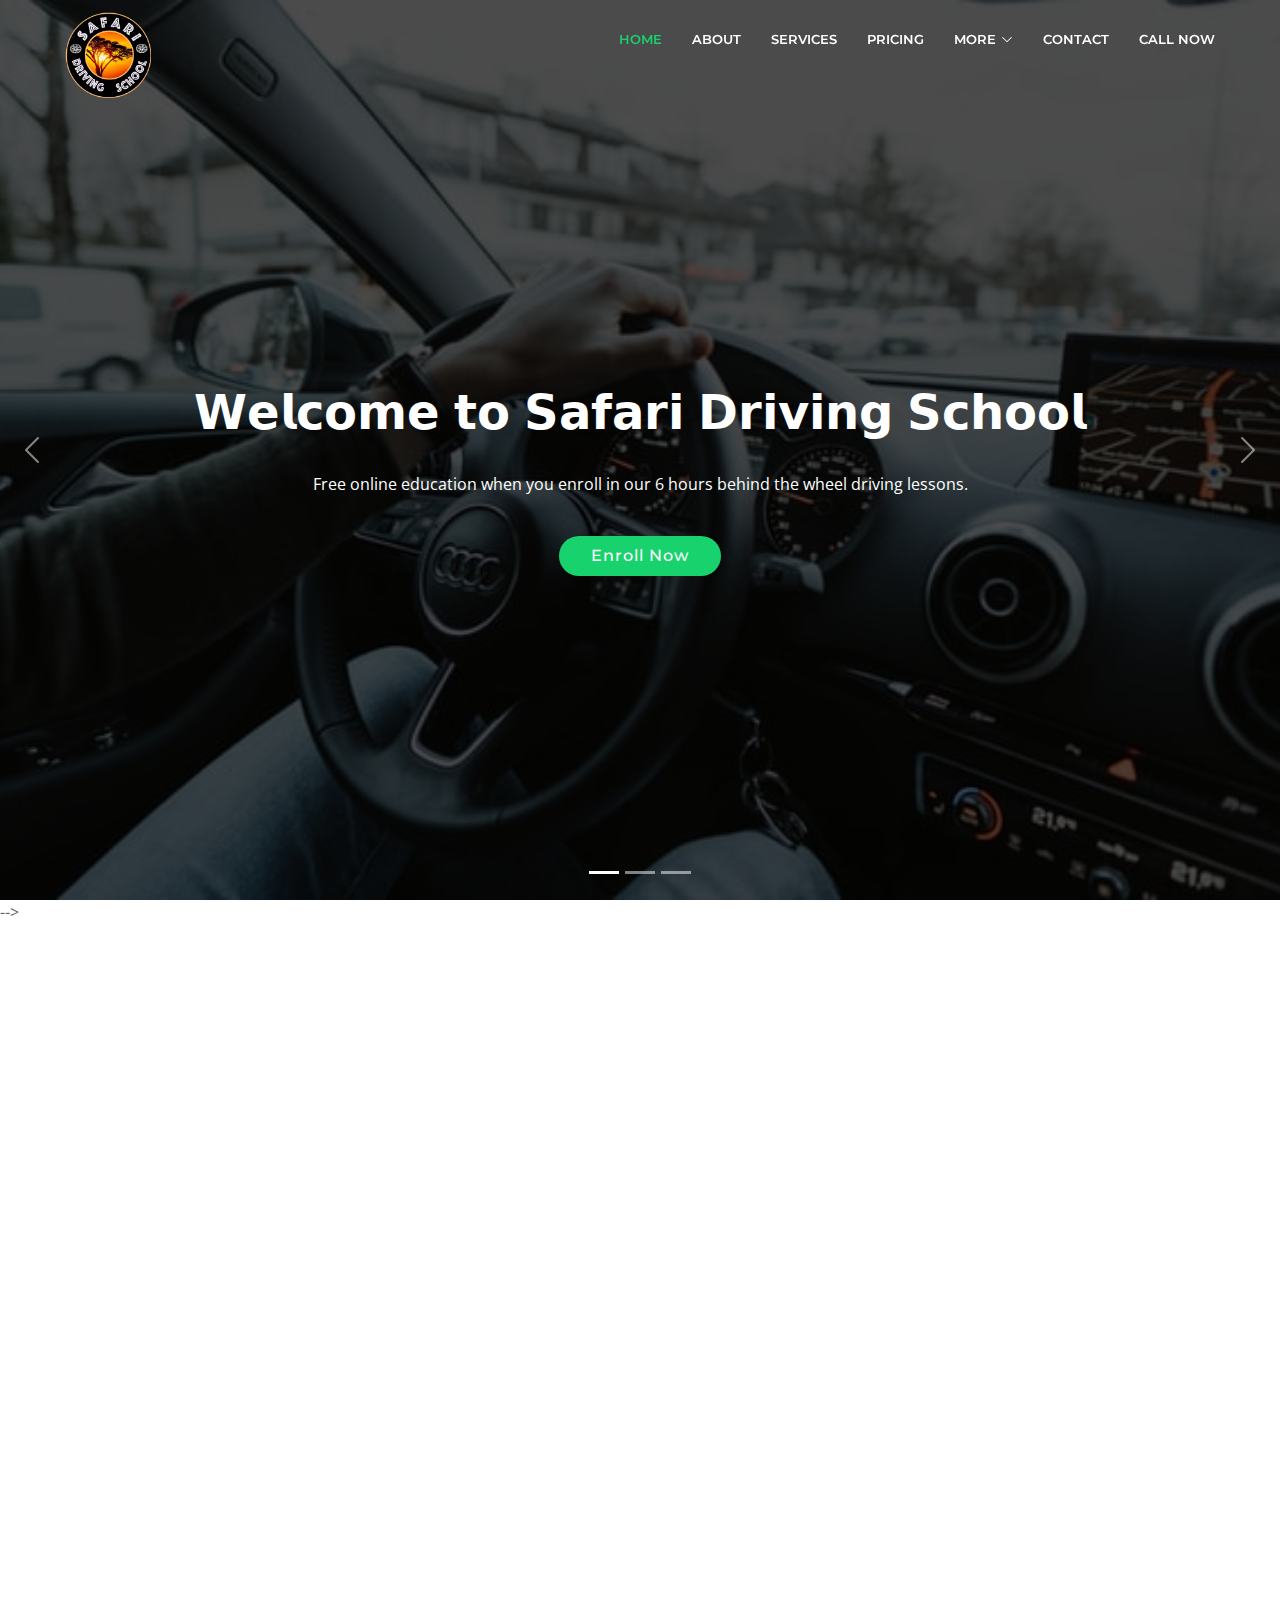
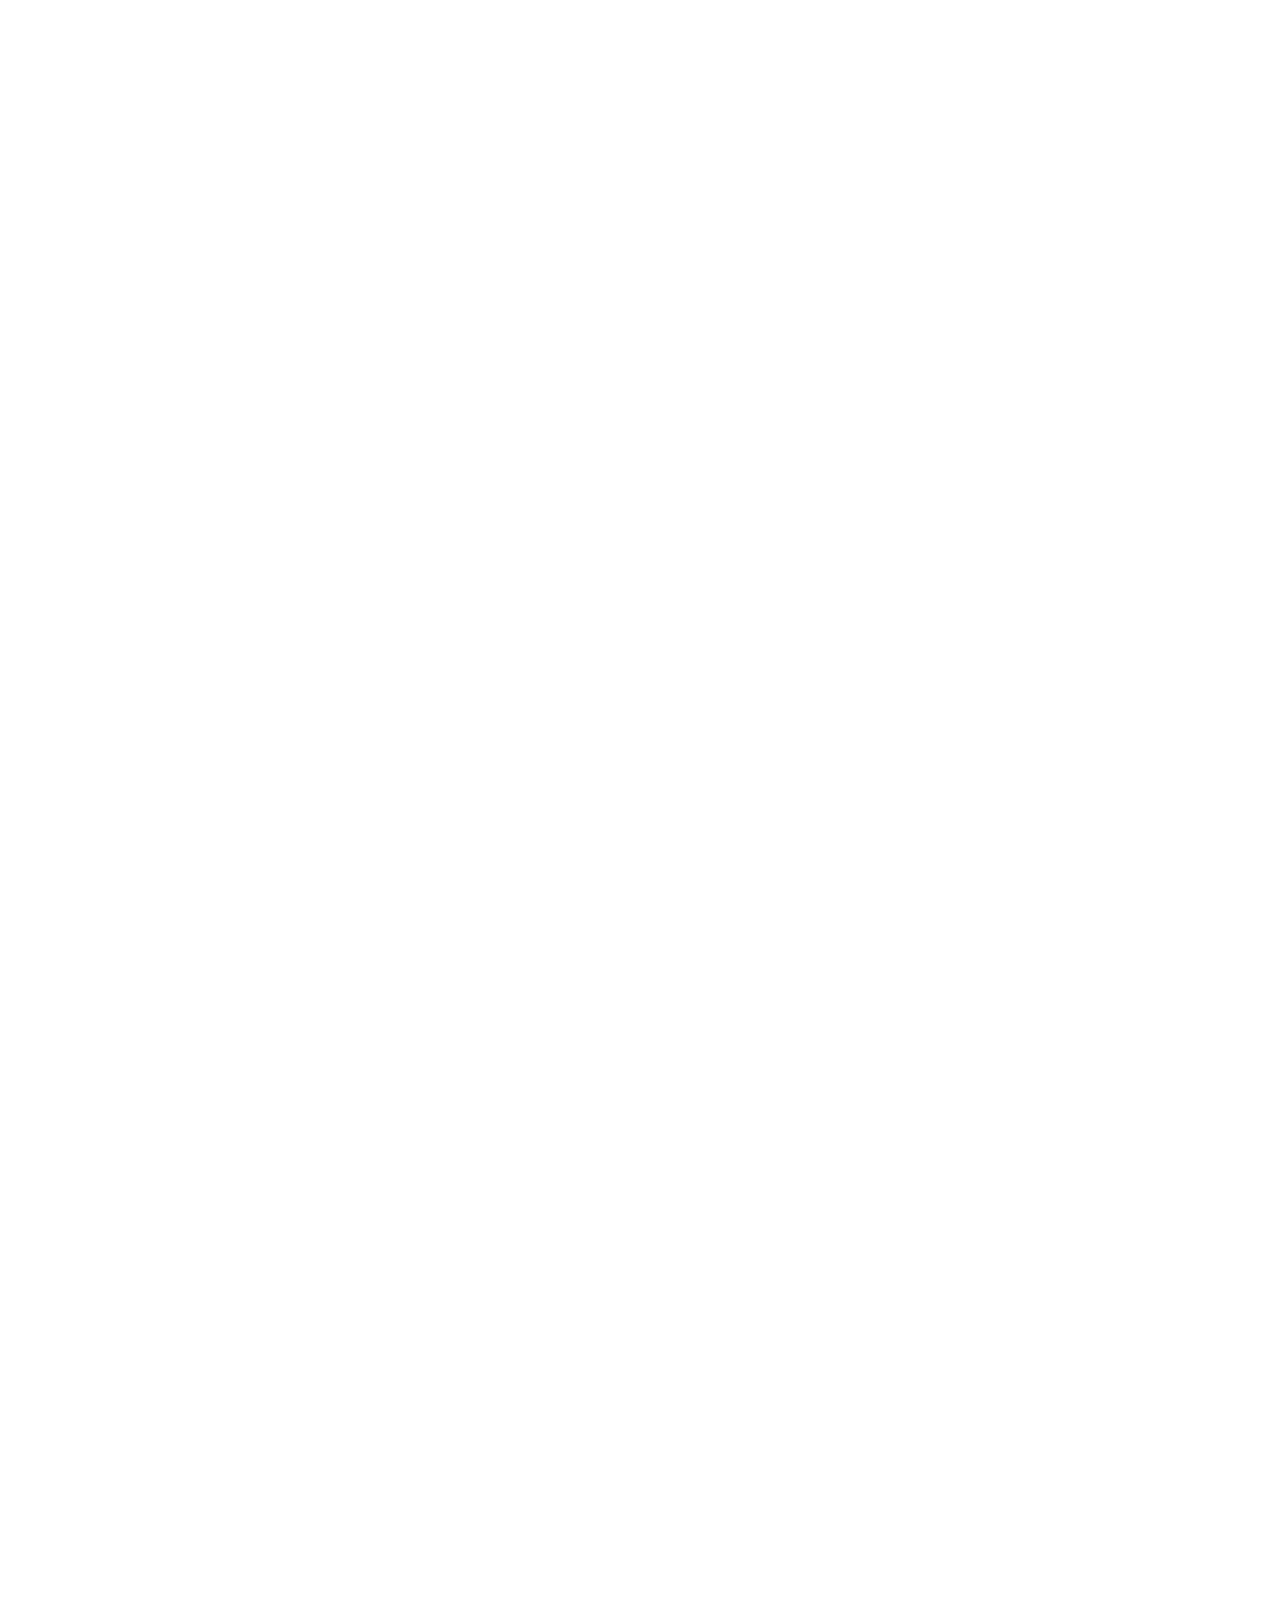
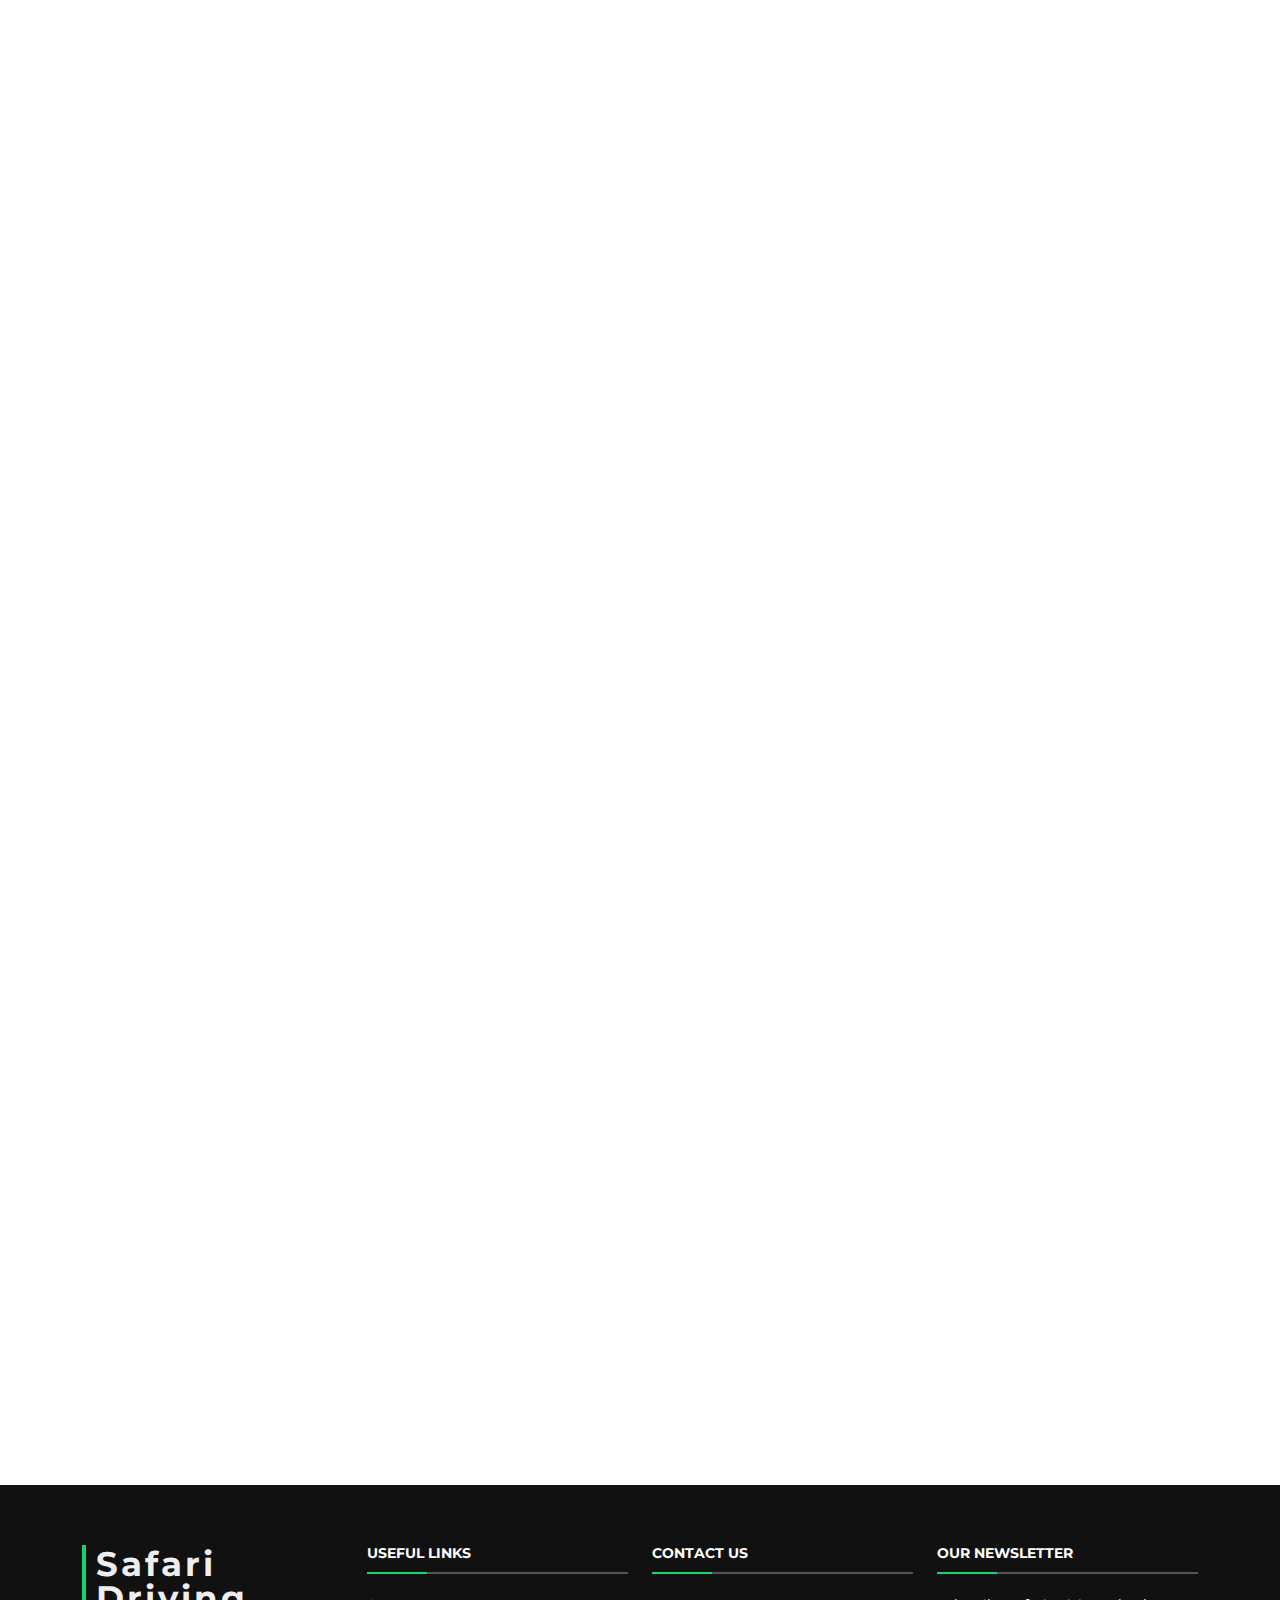
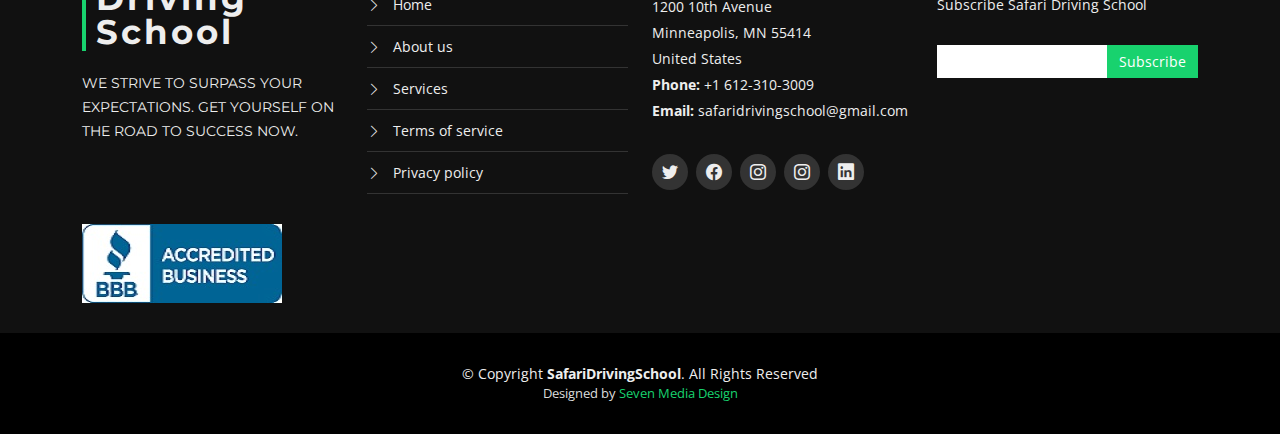
==== index.html @ 33c8ac60 "uup" ====
<!DOCTYPE html>
<html lang="en">

<head>
  <meta charset="utf-8">
  <meta content="width=device-width, initial-scale=1.0" name="viewport">

  <title>BizPage Bootstrap Template</title>
  <!-- Start of Async Drift Code -->
<script>
"use strict";

!function() {
  var t = window.driftt = window.drift = window.driftt || [];
  if (!t.init) {
    if (t.invoked) return void (window.console && console.error && console.error("Drift snippet included twice."));
    t.invoked = !0, t.methods = [ "identify", "config", "track", "reset", "debug", "show", "ping", "page", "hide", "off", "on" ], 
    t.factory = function(e) {
      return function() {
        var n = Array.prototype.slice.call(arguments);
        return n.unshift(e), t.push(n), t;
      };
    }, t.methods.forEach(function(e) {
      t[e] = t.factory(e);
    }), t.load = function(t) {
      var e = 3e5, n = Math.ceil(new Date() / e) * e, o = document.createElement("script");
      o.type = "text/javascript", o.async = !0, o.crossorigin = "anonymous", o.src = "https://js.driftt.com/include/" + n + "/" + t + ".js";
      var i = document.getElementsByTagName("script")[0];
      i.parentNode.insertBefore(o, i);
    };
  }
}();
drift.SNIPPET_VERSION = '0.3.1';
drift.load('eyu85miwn3fi');
</script>
<!-- End of Async Drift Code -->
  <meta content="" name="description">
  <meta content="" name="keywords">

  <!-- Favicons -->
  <link href="assets/img/favicon.png" rel="icon">
  <link href="assets/img/apple-touch-icon.png" rel="apple-touch-icon">

  <!-- Google Fonts -->
  <link href="https://fonts.googleapis.com/css?family=Open+Sans:300,300i,400,400i,700,700i|Montserrat:300,400,500,700" rel="stylesheet">

  <!-- Vendor CSS Files -->
  <link href="assets/vendor/animate.css/animate.min.css" rel="stylesheet">
  <link href="assets/vendor/aos/aos.css" rel="stylesheet">
  <link href="assets/vendor/bootstrap/css/bootstrap.min.css" rel="stylesheet">
  <link href="assets/vendor/bootstrap-icons/bootstrap-icons.css" rel="stylesheet">
  <link href="assets/vendor/glightbox/css/glightbox.min.css" rel="stylesheet">
  <link href="assets/vendor/swiper/swiper-bundle.min.css" rel="stylesheet">

  <!-- Template Main CSS File -->
  <link href="assets/css/style.css" rel="stylesheet">

  <!-- =======================================================
  * Template Name: BizPage - v5.1.0
  * Template URL: https://bootstrapmade.com/bizpage-bootstrap-business-template/
  * Author: BootstrapMade.com
  * License: https://bootstrapmade.com/license/
  ======================================================== -->
</head>

<body> 
<style>
@media only screen and (max-width: 600px) {
  .img-fluid{
    display: none;
  }
}

</style>
  <!-- ======= Header ======= -->
  <header id="header" class="fixed-top d-flex align-items-center header-transparent">
    <div class="container-fluid">

      <div class="row justify-content-center align-items-center">
        <div class="col-xl-11 d-flex align-items-center justify-content-between">
          <!-- Uncomment below if you prefer to use an image logo -->
          <a href="index.html"><img src="assets/img/logo.png" alt="" class="img-fluid" style="width: 30%;padding-top: 30px;"></a>

          <nav id="navbar" class="navbar">
            <ul>
              <li><a class="nav-link scrollto active" href="#hero">Home</a></li>
              <li><a class="nav-link scrollto" href="#about">About</a></li>
              <li><a class="nav-link scrollto" href="#services">Services</a></li>
              <li><a class="nav-link scrollto" href="#pricing">Pricing</a></li>
              <li class="dropdown"><a href="#"><span>More</span> <i class="bi bi-chevron-down"></i></a>
                <ul>
                  <li><a href="#">WRITTEN TEST LESSONS</a></li>
                  <!--<li class="dropdown"><a href="#"><span>Deep Drop Down</span> <i class="bi bi-chevron-right"></i></a>
                    <ul>
                      <li><a href="#">Deep Drop Down 1</a></li>
                      <li><a href="#">Deep Drop Down 2</a></li>
                      <li><a href="#">Deep Drop Down 3</a></li>
                      <li><a href="#">Deep Drop Down 4</a></li>
                      <li><a href="#">Deep Drop Down 5</a></li>
                    </ul>-->
                  </li>
                  <li><a href="#">ONLINE CLASSES</a></li>
                  <li><a href="#">BEHIND THE WHEEL LESSON</a></li>
                  <li><a href="#">FAQ</a></li>
                </ul>
              </li>
              <li><a class="nav-link scrollto" href="#contact">Contact</a></li>
              <div>
              <a class="button btn-get-started btn-learn-more" href="tel:+1 612-310-3009"> CALL NOW</a>
    </div>
            </ul>
            <i class="bi bi-list mobile-nav-toggle"></i>
          </nav><!-- .navbar -->
        </div>
      </div>

    </div>
  </header><!-- End Header -->

  <!-- ======= hero Section ======= -->
  <section id="hero">
    <div class="hero-container">
      <div id="heroCarousel" class="carousel slide carousel-fade" data-bs-ride="carousel" data-bs-interval="5000">

        <ol id="hero-carousel-indicators" class="carousel-indicators"></ol>

        <div class="carousel-inner" role="listbox">

          <div class="carousel-item active" style="background-image: url(assets/img/hero-carousel/1.jpg)">
            <div class="carousel-container">
              <div class="container">
                <h2 class="animate__animated animate__fadeInDown">𝗪𝗲𝗹𝗰𝗼𝗺𝗲 𝘁𝗼 𝗦𝗮𝗳𝗮𝗿𝗶 𝗗𝗿𝗶𝘃𝗶𝗻𝗴 𝗦𝗰𝗵𝗼𝗼𝗹</h2>
                <p class="animate__animated animate__fadeInUp">Free online education when you enroll in our 6 hours behind the wheel driving lessons.</p>
                <a href="#featured-services" class="btn-get-started scrollto animate__animated animate__fadeInUp">Enroll Now</a>
              </div>
            </div>
          </div>

          <div class="carousel-item" style="background-image: url(assets/img/hero-carousel/2.jpg)">
            <div class="carousel-container">
              <div class="container">
                <h2 class="animate__animated animate__fadeInDown">𝗪𝗲𝗹𝗰𝗼𝗺𝗲 𝘁𝗼 𝗦𝗮𝗳𝗮𝗿𝗶 𝗗𝗿𝗶𝘃𝗶𝗻𝗴 𝗦𝗰𝗵𝗼𝗼𝗹</h2>
                <p class="animate__animated animate__fadeInUp">Free online education when you enroll in our 6 hours behind the wheel driving lessons.</p>
                <a href="#featured-services" class="btn-get-started scrollto animate__animated animate__fadeInUp">Enroll Now</a>
              </div>
            </div>
          </div>

          <div class="carousel-item" style="background-image: url(assets/img/hero-carousel/3.jpg)">
            <div class="carousel-container">
              <div class="container">
                <h2 class="animate__animated animate__fadeInDown">𝗪𝗲𝗹𝗰𝗼𝗺𝗲 𝘁𝗼 𝗦𝗮𝗳𝗮𝗿𝗶 𝗗𝗿𝗶𝘃𝗶𝗻𝗴 𝗦𝗰𝗵𝗼𝗼𝗹</h2>
                <p class="animate__animated animate__fadeInUp">Free online education when you enroll in our 6 hours behind the wheel driving lessons.</p>
                <a href="#featured-services" class="btn-get-started scrollto animate__animated animate__fadeInUp">Enroll Now</a>
              </div>
            </div>
          </div>

          <!--<div class="carousel-item" style="background-image: url(assets/img/hero-carousel/4.jpg)">
            <div class="carousel-container">
              <div class="container">
                <h2 class="animate__animated animate__fadeInDown">Nam libero tempore</h2>
                <p class="animate__animated animate__fadeInUp">Neque porro quisquam est, qui dolorem ipsum quia dolor sit amet, consectetur, adipisci velit, sed quia non numquam eius modi tempora incidunt ut labore et dolore magnam aliquam quaerat voluptatem. Ut enim ad minima veniam, quis nostrum.</p>
                <a href="#featured-services" class="btn-get-started scrollto animate__animated animate__fadeInUp">Get Started</a>
              </div>
            </div>
          </div>

          <div class="carousel-item" style="background-image: url(assets/img/hero-carousel/5.jpg)">
            <div class="carousel-container">
              <div class="container">
                <h2 class="animate__animated animate__fadeInDown">Magnam aliquam quaerat</h2>
                <p class="animate__animated animate__fadeInUp">Lorem ipsum dolor sit amet, consectetur adipiscing elit, sed do eiusmod tempor incididunt ut labore et dolore magna aliqua. Ut enim ad minim veniam, quis nostrud exercitation ullamco laboris nisi ut aliquip ex ea commodo consequat.</p>
                <a href="#featured-services" class="btn-get-started scrollto animate__animated animate__fadeInUp">Get Started</a>
              </div>
            </div>
          </div>-->

        </div>

        <a class="carousel-control-prev" href="#heroCarousel" role="button" data-bs-slide="prev">
          <span class="carousel-control-prev-icon bi bi-chevron-left" aria-hidden="true"></span>
        </a>

        <a class="carousel-control-next" href="#heroCarousel" role="button" data-bs-slide="next">
          <span class="carousel-control-next-icon bi bi-chevron-right" aria-hidden="true"></span>
        </a>

      </div>
    </div>
  </section><!-- End Hero Section -->

  <main id="main">

    <!-- ======= Featured Services Section Section ======= -->
   <!-- <section id="featured-services">
      <div class="container">
        <div class="row">

          <div class="col-lg-4 box">
            <i class="bi bi-briefcase"></i>
            <h4 class="title"><a href="">Lorem Ipsum Delino</a></h4>
            <p class="description">Voluptatum deleniti atque corrupti quos dolores et quas molestias excepturi sint occaecati cupiditate non provident</p>
          </div>

          <div class="col-lg-4 box box-bg">
            <i class="bi bi-card-checklist"></i>
            <h4 class="title"><a href="">Dolor Sitema</a></h4>
            <p class="description">Minim veniam, quis nostrud exercitation ullamco laboris nisi ut aliquip ex ea commodo consequat tarad limino ata</p>
          </div>

          <div class="col-lg-4 box">
            <i class="bi bi-binoculars"></i>
            <h4 class="title"><a href="">Sed ut perspiciatis</a></h4>
            <p class="description">Duis aute irure dolor in reprehenderit in voluptate velit esse cillum dolore eu fugiat nulla pariatur</p>
          </div>

        </div>
      </div>
    </section><!-- End Featured Services Section -->-->

    <!-- ======= About Us Section ======= -->
    <section id="about" data-aos="fade-up">
      <div class="container">

        <div class="section-header wow fadeInUp">
          <h2>About Us</h2>
          <h3>𝐖𝐇𝐎 𝐖𝐄 𝐀𝐑𝐄</h3>
        </div>

        <div class="row content">
          <div class="col-lg-6">
            <p>
              Welcome to Safari Driving School, a family owned and operated state-licensed driving school Serving from Central , Inland and to Coastal Orange County. For 19 years we have specialized in defensive driving instruction and nervous individuals. Our fine service is an expression of the genuine care we have for our students.
            </p>
            <ul>
              <li><i class="ri-check-double-line"></i> BEHIND-THE-WHEEL DRIVING TEST</li>
              <li><i class="ri-check-double-line"></i> WRITTEN TEST LESSONS</li>
              <li><i class="ri-check-double-line"></i> BEHIND THE WHEEL LESSON</li>
            </ul>
          </div>
          <div class="col-lg-6 pt-4 pt-lg-0">
            <p>
              Our instructors have the proven ability to provide advanced motor vehicle training, often within tight deadlines. Given our awareness of the time constraints, we provide an efficient service based on: Precise and Accurate training to provide right drivers to road, Thorough assessment of students, employing a personable yet highly professional method of driving. The end result is the ultimate driver who can smoothly and efficently drive vehicle.
            </p>
            <a href="#" class="btn-learn-more">Learn More</a>
          </div>
        </div>

      </div>
    </section><!-- End About Section -->

        <div class="row about-cols">

          <div class="col-md-4" data-aos="fade-up" data-aos-delay="100">
            <div class="about-col">
              <div class="img">
                <img src="assets/img/about-mission.jpg" alt="" class="img-fluid">
                <div class="icon"><i class="bi bi-bar-chart"></i></div>
              </div>
              <h2 class="title"><a href="#">Our Mission</a></h2>
              <p>
                Lorem ipsum dolor sit amet, consectetur elit, sed do eiusmod tempor ut labore et dolore magna aliqua. Ut enim ad minim veniam, quis nostrud exercitation ullamco laboris nisi ut aliquip ex ea commodo consequat.
              </p>
            </div>
          </div>

          <div class="col-md-4" data-aos="fade-up" data-aos-delay="200">
            <div class="about-col">
              <div class="img">
                <img src="assets/img/about-plan.jpg" alt="" class="img-fluid">
                <div class="icon"><i class="bi bi-brightness-high"></i></div>
              </div>
              <h2 class="title"><a href="#">Our Plan</a></h2>
              <p>
                Sed ut perspiciatis unde omnis iste natus error sit voluptatem doloremque laudantium, totam rem aperiam, eaque ipsa quae ab illo inventore veritatis et quasi architecto beatae vitae dicta sunt explicabo.
              </p>
            </div>
          </div>

          <div class="col-md-4" data-aos="fade-up" data-aos-delay="300">
            <div class="about-col">
              <div class="img">
                <img src="assets/img/about-vision.jpg" alt="" class="img-fluid">
                <div class="icon"><i class="bi bi-calendar4-week"></i></div>
              </div>
              <h2 class="title"><a href="#">Our Vision</a></h2>
              <p>
                Nemo enim ipsam voluptatem quia voluptas sit aut odit aut fugit, sed quia magni dolores eos qui ratione voluptatem sequi nesciunt Neque porro quisquam est, qui dolorem ipsum quia dolor sit amet.
              </p>
            </div>
          </div>

        </div>

      </div>
    </section><!-- End About Us Section -->

    <!-- ======= Services Section ======= -->
    <section id="services">
      <div class="container" data-aos="fade-up">

        <header class="section-header wow fadeInUp">
          <h3>Services</h3>
          <h4>𝐖𝐇𝐀𝐓 𝐖𝐄 𝐃𝐎 𝐎𝐅𝐅𝐄𝐑</h4>
        </header>

        <div class="row">

          <div class="col-lg-4 col-md-6 box" data-aos="fade-up" data-aos-delay="100">
            <div class="icon"><i class="bi bi-briefcase"></i></div>
            <h4 class="title"><a href="">Teen Drivers Education</a></h4>
            <p class="description">Our teens Dirviers Education is a 30 hours in class course to help our students learn the rules of the road to get their permit. Our hands on course will give ours students the decision making skills they need to be good drivers because 85% of your ability to drive safely is knowledge.</p>
          </div>
          <div class="col-lg-4 col-md-6 box" data-aos="fade-up" data-aos-delay="200">
            <div class="icon"><i class="bi bi-card-checklist"></i></div>
            <h4 class="title"><a href="">Adult Drivers Education</a></h4>
            <p class="description">A to Z will give you a summary course on the rules of the road to help you pass the DMV written test. We offer a one-on-one class with one of our experienced instructors that will help you understand the rules of the road.</p>
          </div>
          <div class="col-lg-4 col-md-6 box" data-aos="fade-up" data-aos-delay="300">
            <div class="icon"><i class="bi bi-bar-chart"></i></div>
            <h4 class="title"><a href="">Senior Drivers Education</a></h4>
            <p class="description">At A to Z, we help seniors from DMV Driver Safety division with their re-examination. We will teach you driving strategies that will help you drive safely. Best of all we help them keep their driving independence!</p>
          </div>
          <!--<div class="col-lg-4 col-md-6 box" data-aos="fade-up" data-aos-delay="200">
            <div class="icon"><i class="bi bi-binoculars"></i></div>
            <h4 class="title"><a href="">Magni Dolores</a></h4>
            <p class="description">Excepteur sint occaecat cupidatat non proident, sunt in culpa qui officia deserunt mollit anim id est laborum</p>
          </div>
          <div class="col-lg-4 col-md-6 box" data-aos="fade-up" data-aos-delay="300">
            <div class="icon"><i class="bi bi-brightness-high"></i></div>
            <h4 class="title"><a href="">Nemo Enim</a></h4>
            <p class="description">At vero eos et accusamus et iusto odio dignissimos ducimus qui blanditiis praesentium voluptatum deleniti atque</p>
          </div>
          <div class="col-lg-4 col-md-6 box" data-aos="fade-up" data-aos-delay="400">
            <div class="icon"><i class="bi bi-calendar4-week"></i></div>
            <h4 class="title"><a href="">Eiusmod Tempor</a></h4>
            <p class="description">Et harum quidem rerum facilis est et expedita distinctio. Nam libero tempore, cum soluta nobis est eligendi</p>
          </div>

        </div>

      </div>
    </section><!-- End Services Section -->

    <!-- ======= Pricing Section ======= -->
      <section id="Pricing" class="section-bg">
      <div class="container" data-aos="fade-up">

        <header class="section-header">
          <h3>Pricing</h3>
        </header>
           <body>
              <div class="wrapper">
                <div class="single-price">
                  <h1>𝗣𝗥𝗜𝗠𝗔𝗥𝗬</h1>
                  <div class="price">
                     <h2>$𝟭𝟮𝟬</h2>
                  </div>   
                  <div class="deals">
                      <h4>Behind The Wheel.</h4>
                      <h4>We charge $120 dollars for 2 hours 
                      driving.</h4>
                      <h4></h4>
                      <h4></h4>
                  </div>
                  <a href="#">select</a>
                </div>
                <div class="single-price">
                  <h1>𝗗𝗘𝗟𝗨𝗫</h1>
                  <div class="price">
                     <h2>$𝟯𝟲𝟬</h2>
                  </div>   
                  <div class="deals">
                      <h4>Behind The Wheel.</h4>
                      <h4>We charge $360 dollars for 6 hours driving.</h4>
                      <h4></h4>
                      <h4></h4>
                  </div>
                  <a href="#">select</a>
                </div>
                <div class="single-price">
                  <h1>𝗨𝗟𝗧𝗜𝗠𝗔𝗧E</h1>
                  <div class="price">
                     <h2>$𝟱𝟬𝟬</h2>
                  </div>   
                  <div class="deals">
                      <h4>Behind The Wheel.</h4>
                      <h4>We charge $520 dollars for 10 hours driving.</h4>
                      <h4></h4>
                      <h4></h4>
                  </div>
                  <a href="#">select</a>
                </div>
              </body>
    <!-- End Pricing Section -->

    <!-- ======= Call To Action Section ======= -->
    <!-<section id="call-to-action">
      <div class="container text-center" data-aos="zoom-in">
        <h3></h3>
        <p></p>
        <a class="cta-btn" href="#"></a>
      </div>
    </section><!-- End Call To Action Section -->



    <!-- ======= Testimonials Section ======= -->
    <section id="testimonials" class="section-bg">
      <div class="container" data-aos="fade-up">

        <header class="section-header">
          <h3>Testimonials</h3>
        </header>

        <div class="testimonials-slider swiper-container" data-aos="fade-up" data-aos-delay="100">
          <div class="swiper-wrapper">

            <div class="swiper-slide">
              <div class="testimonial-item">
                <img src="assets/img/testimonial-1.jpg" class="testimonial-img" alt="">
                <h3>Saul Goodman</h3>
                <h4>Ceo &amp; Founder</h4>
                <p>
                  <img src="assets/img/quote-sign-left.png" class="quote-sign-left" alt="">
                  Proin iaculis purus consequat sem cure digni ssim donec porttitora entum suscipit rhoncus. Accusantium quam, ultricies eget id, aliquam eget nibh et. Maecen aliquam, risus at semper.
                  <img src="assets/img/quote-sign-right.png" class="quote-sign-right" alt="">
                </p>
              </div>
            </div><!-- End testimonial item -->

            <div class="swiper-slide">
              <div class="testimonial-item">
                <img src="assets/img/testimonial-2.jpg" class="testimonial-img" alt="">
                <h3>Sara Wilsson</h3>
                <h4>Designer</h4>
                <p>
                  <img src="assets/img/quote-sign-left.png" class="quote-sign-left" alt="">
                  Export tempor illum tamen malis malis eram quae irure esse labore quem cillum quid cillum eram malis quorum velit fore eram velit sunt aliqua noster fugiat irure amet legam anim culpa.
                  <img src="assets/img/quote-sign-right.png" class="quote-sign-right" alt="">
                </p>
              </div>
            </div><!-- End testimonial item -->

            <div class="swiper-slide">
              <div class="testimonial-item">
                <img src="assets/img/testimonial-3.jpg" class="testimonial-img" alt="">
                <h3>Jena Karlis</h3>
                <h4>Store Owner</h4>
                <p>
                  <img src="assets/img/quote-sign-left.png" class="quote-sign-left" alt="">
                  Enim nisi quem export duis labore cillum quae magna enim sint quorum nulla quem veniam duis minim tempor labore quem eram duis noster aute amet eram fore quis sint minim.
                  <img src="assets/img/quote-sign-right.png" class="quote-sign-right" alt="">
                </p>
              </div>
            </div><!-- End testimonial item -->

            <div class="swiper-slide">
              <div class="testimonial-item">
                <img src="assets/img/testimonial-4.jpg" class="testimonial-img" alt="">
                <h3>Matt Brandon</h3>
                <h4>Freelancer</h4>
                <p>
                  <img src="assets/img/quote-sign-left.png" class="quote-sign-left" alt="">
                  Fugiat enim eram quae cillum dolore dolor amet nulla culpa multos export minim fugiat minim velit minim dolor enim duis veniam ipsum anim magna sunt elit fore quem dolore labore illum veniam.
                  <img src="assets/img/quote-sign-right.png" class="quote-sign-right" alt="">
                </p>
              </div>
            </div><!-- End testimonial item -->

            <div class="swiper-slide">
              <div class="testimonial-item">
                <img src="assets/img/testimonial-5.jpg" class="testimonial-img" alt="">
                <h3>John Larson</h3>
                <h4>Entrepreneur</h4>
                <p>
                  <img src="assets/img/quote-sign-left.png" class="quote-sign-left" alt="">
                  Quis quorum aliqua sint quem legam fore sunt eram irure aliqua veniam tempor noster veniam enim culpa labore duis sunt culpa nulla illum cillum fugiat legam esse veniam culpa fore nisi cillum quid.
                  <img src="assets/img/quote-sign-right.png" class="quote-sign-right" alt="">
                </p>
              </div>
            </div><!-- End testimonial item -->

          </div>
          <div class="swiper-pagination"></div>
        </div>

      </div>
    </section><!-- End Testimonials Section -->

    <!-- ======= Team Section ======= -->
    <!--<section id="team">
      <div class="container" data-aos="fade-up">
        <div class="section-header">
          <h3>Team</h3>
          <p>Sed ut perspiciatis unde omnis iste natus error sit voluptatem accusantium doloremque</p>
        </div>

        <div class="row">

          <div class="col-lg-3 col-md-6">
            <div class="member" data-aos="fade-up" data-aos-delay="100">
              <img src="assets/img/team-1.jpg" class="img-fluid" alt="">
              <div class="member-info">
                <div class="member-info-content">
                  <h4>Walter White</h4>
                  <span>Chief Executive Officer</span>
                  <div class="social">
                    <a href=""><i class="bi bi-twitter"></i></a>
                    <a href=""><i class="bi bi-facebook"></i></a>
                    <a href=""><i class="bi bi-instagram"></i></a>
                    <a href=""><i class="bi bi-linkedin"></i></a>
                  </div>
                </div>
              </div>
            </div>
          </div>

          <div class="col-lg-3 col-md-6">
            <div class="member" data-aos="fade-up" data-aos-delay="200">
              <img src="assets/img/team-2.jpg" class="img-fluid" alt="">
              <div class="member-info">
                <div class="member-info-content">
                  <h4>Sarah Jhonson</h4>
                  <span>Product Manager</span>
                  <div class="social">
                    <a href=""><i class="bi bi-twitter"></i></a>
                    <a href=""><i class="bi bi-facebook"></i></a>
                    <a href=""><i class="bi bi-instagram"></i></a>
                    <a href=""><i class="bi bi-linkedin"></i></a>
                  </div>
                </div>
              </div>
            </div>
          </div>

          <div class="col-lg-3 col-md-6">
            <div class="member" data-aos="fade-up" data-aos-delay="300">
              <img src="assets/img/team-3.jpg" class="img-fluid" alt="">
              <div class="member-info">
                <div class="member-info-content">
                  <h4>William Anderson</h4>
                  <span>CTO</span>
                  <div class="social">
                    <a href=""><i class="bi bi-twitter"></i></a>
                    <a href=""><i class="bi bi-facebook"></i></a>
                    <a href=""><i class="bi bi-instagram"></i></a>
                    <a href=""><i class="bi bi-linkedin"></i></a>
                  </div>
                </div>
              </div>
            </div>
          </div>

          <div class="col-lg-3 col-md-6">
            <div class="member" data-aos="fade-up" data-aos-delay="400">
              <img src="assets/img/team-4.jpg" class="img-fluid" alt="">
              <div class="member-info">
                <div class="member-info-content">
                  <h4>Amanda Jepson</h4>
                  <span>Accountant</span>
                  <div class="social">
                    <a href=""><i class="bi bi-twitter"></i></a>
                    <a href=""><i class="bi bi-facebook"></i></a>
                    <a href=""><i class="bi bi-instagram"></i></a>
                    <a href=""><i class="bi bi-linkedin"></i></a>
                  </div>
                </div>
              </div>
            </div>
          </div>

        </div>

      </div>
    </section> End Team Section -->

    <!-- ======= Contact Section ======= -->
    <section id="contact" class="section-bg">
      <div class="container" data-aos="fade-up">

        <div class="section-header">
          <h3>Contact Us</h3>
        </div>
        <div>
          <iframe src="https://www.google.com/maps/embed?pb=!1m18!1m12!1m3!1d2821.6630088175775!2d-93.2395480849857!3d44.99115647909813!2m3!1f0!2f0!3f0!3m2!1i1024!2i768!4f13.1!3m3!1m2!1s0x52b32de5984ef891%3A0x6ed314d1761596b2!2sSafari%20driving%20school!5e0!3m2!1sen!2sin!4v1621623309512!5m2!1sen!2sin" width="1100" height="450" style="border:0;" allowfullscreen="" loading="lazy"></iframe>
        </div>

        <div class="row contact-info">

          <div class="col-md-4">
            <div class="contact-address">
              <i class="bi bi-geo-alt"></i>
              <h3>Address</h3>
              <address>1200 10th Avenue, Minneapolis, MN 55414, United States</address>
            </div>
          </div>

          <div class="col-md-4">
            <div class="contact-phone">
              <i class="bi bi-phone"></i>
              <h3>Phone Number</h3>
              <a class="sf-icon-telephone e-btn e-link" href="tel:+1 612-310-3009"> +1 612-310-3009</a>
            </div>
          </div>

          <div class="col-md-4">
            <div class="contact-email">
              <i class="bi bi-envelope"></i>
              <h3>Email</h3>
              <p><a href="mailto:info@example.com">safaridrivingschool@gmail.com</a></p>
            </div>
          </div>

        </div>

        <div class="form">
          <form action="forms/contact.php" method="post" role="form" class="php-email-form">
            <div class="row">
              <div class="form-group col-md-6">
                <input type="text" name="name" class="form-control" id="name" placeholder="Your Name" required>
              </div>
              <div class="form-group col-md-6">
                <input type="email" class="form-control" name="email" id="email" placeholder="Your Email" required>
              </div>
            </div>
            <div class="form-group">
              <input type="text" class="form-control" name="subject" id="subject" placeholder="Subject" required>
            </div>
            <div class="form-group">
              <textarea class="form-control" name="message" rows="5" placeholder="Message" required></textarea>
            </div>
            <div class="my-3">
              <div class="loading">Loading</div>
              <div class="error-message"></div>
              <div class="sent-message">Your message has been sent. Thank you!</div>
            </div>
            <div class="text-center"><button type="submit">Send Message</button></div>
          </form>
        </div>

      </div>
    </section><!-- End Contact Section -->

  </main><!-- End #main -->

  <!-- ======= Footer ======= -->
  <footer id="footer">
    <div class="footer-top">
      <div class="container">
        <div class="row">

          <div class="col-lg-3 col-md-6 footer-info">
            <h3>Safari Driving School</h3>
            <p>WE STRIVE TO SURPASS YOUR EXPECTATIONS. GET YOURSELF ON THE ROAD TO SUCCESS NOW.</p>
          </div> 

          <div class="col-lg-3 col-md-6 footer-links">
            <h4>Useful Links</h4>
            <ul>
              <li><i class="bi bi-chevron-right"></i> <a href="#">Home</a></li>
              <li><i class="bi bi-chevron-right"></i> <a href="#">About us</a></li>
              <li><i class="bi bi-chevron-right"></i> <a href="#">Services</a></li>
              <li><i class="bi bi-chevron-right"></i> <a href="#">Terms of service</a></li>
              <li><i class="bi bi-chevron-right"></i> <a href="#">Privacy policy</a></li>
            </ul>
          </div>


          <div class="col-lg-3 col-md-6 footer-contact">
            <h4>Contact Us</h4>
            <p>
              1200 10th Avenue <br>
              Minneapolis, MN 55414<br>
              United States <br>
              <strong>Phone:</strong> +1 612-310-3009<br>
              <strong>Email:</strong> safaridrivingschool@gmail.com<br>
            </p>

            <div class="social-links">
              <a href="#" class="twitter"><i class="bi bi-twitter"></i></a>
              <a href="#" class="facebook"><i class="bi bi-facebook"></i></a>
              <a href="#" class="instagram"><i class="bi bi-instagram"></i></a>
              <a href="#" class="instagram"><i class="bi bi-instagram"></i></a>
              <a href="#" class="linkedin"><i class="bi bi-linkedin"></i></a>
            </div>

          </div>

          <div class="col-lg-3 col-md-6 footer-newsletter">
            <h4>Our Newsletter</h4>
            <p>Subscribe Safari Driving School</p>
            <form action="" method="post">
              <input type="email" name="email"><input type="submit" value="Subscribe">
            </form>
          </div>
          <div>
            <img src="assets/img/download.png" class="download" alt="">
          </div> 
          

        </div>
      </div>
    </div>

    <div class="container">
      <div class="copyright">
        &copy; Copyright <strong>SafariDrivingSchool</strong>. All Rights Reserved
      </div>
      <div class="credits">
        <!--
        All the links in the footer should remain intact.
        You can delete the links only if you purchased the pro version.
        Licensing information: https://bootstrapmade.com/license/
        Purchase the pro version with working PHP/AJAX contact form: https://bootstrapmade.com/buy/?theme=BizPage
      -->
        Designed by <a href="https://bootstrapmade.com/">Seven Media Design</a>
      </div>
    </div>
  </footer><!-- End Footer -->

  <a href="#" class="back-to-top d-flex align-items-center justify-content-center"><i class="bi bi-arrow-up-short"></i></a>
  <!-- Uncomment below i you want to use a preloader -->
  <!-- <div id="preloader"></div> -->

  <!-- Vendor JS Files -->
  <script src="assets/vendor/aos/aos.js"></script>
  <script src="assets/vendor/bootstrap/js/bootstrap.bundle.min.js"></script>
  <script src="assets/vendor/glightbox/js/glightbox.min.js"></script>
  <script src="assets/vendor/isotope-layout/isotope.pkgd.min.js"></script>
  <script src="assets/vendor/php-email-form/validate.js"></script>
  <script src="assets/vendor/purecounter/purecounter.js"></script>
  <script src="assets/vendor/swiper/swiper-bundle.min.js"></script>
  <script src="assets/vendor/waypoints/noframework.waypoints.js"></script>

  <!-- Template Main JS File -->
  <script src="assets/js/main.js"></script>

</body>

</html>
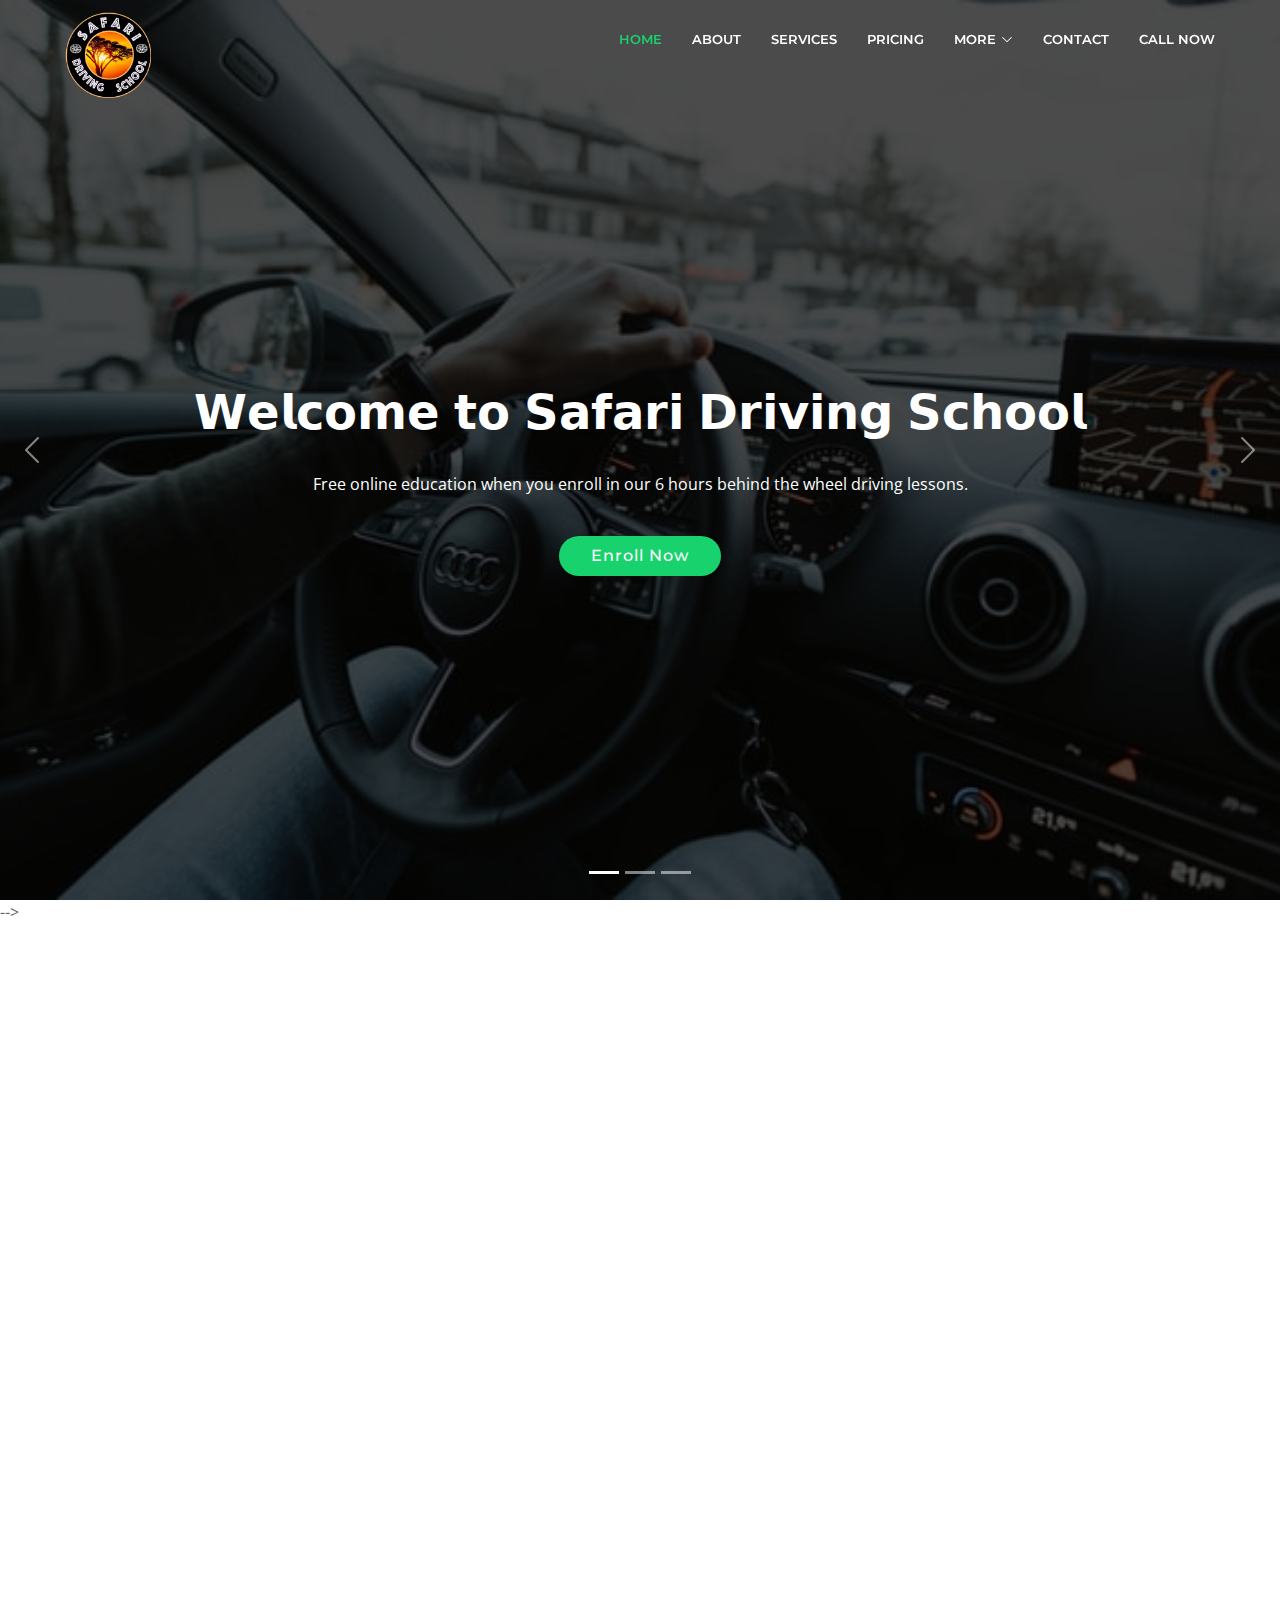
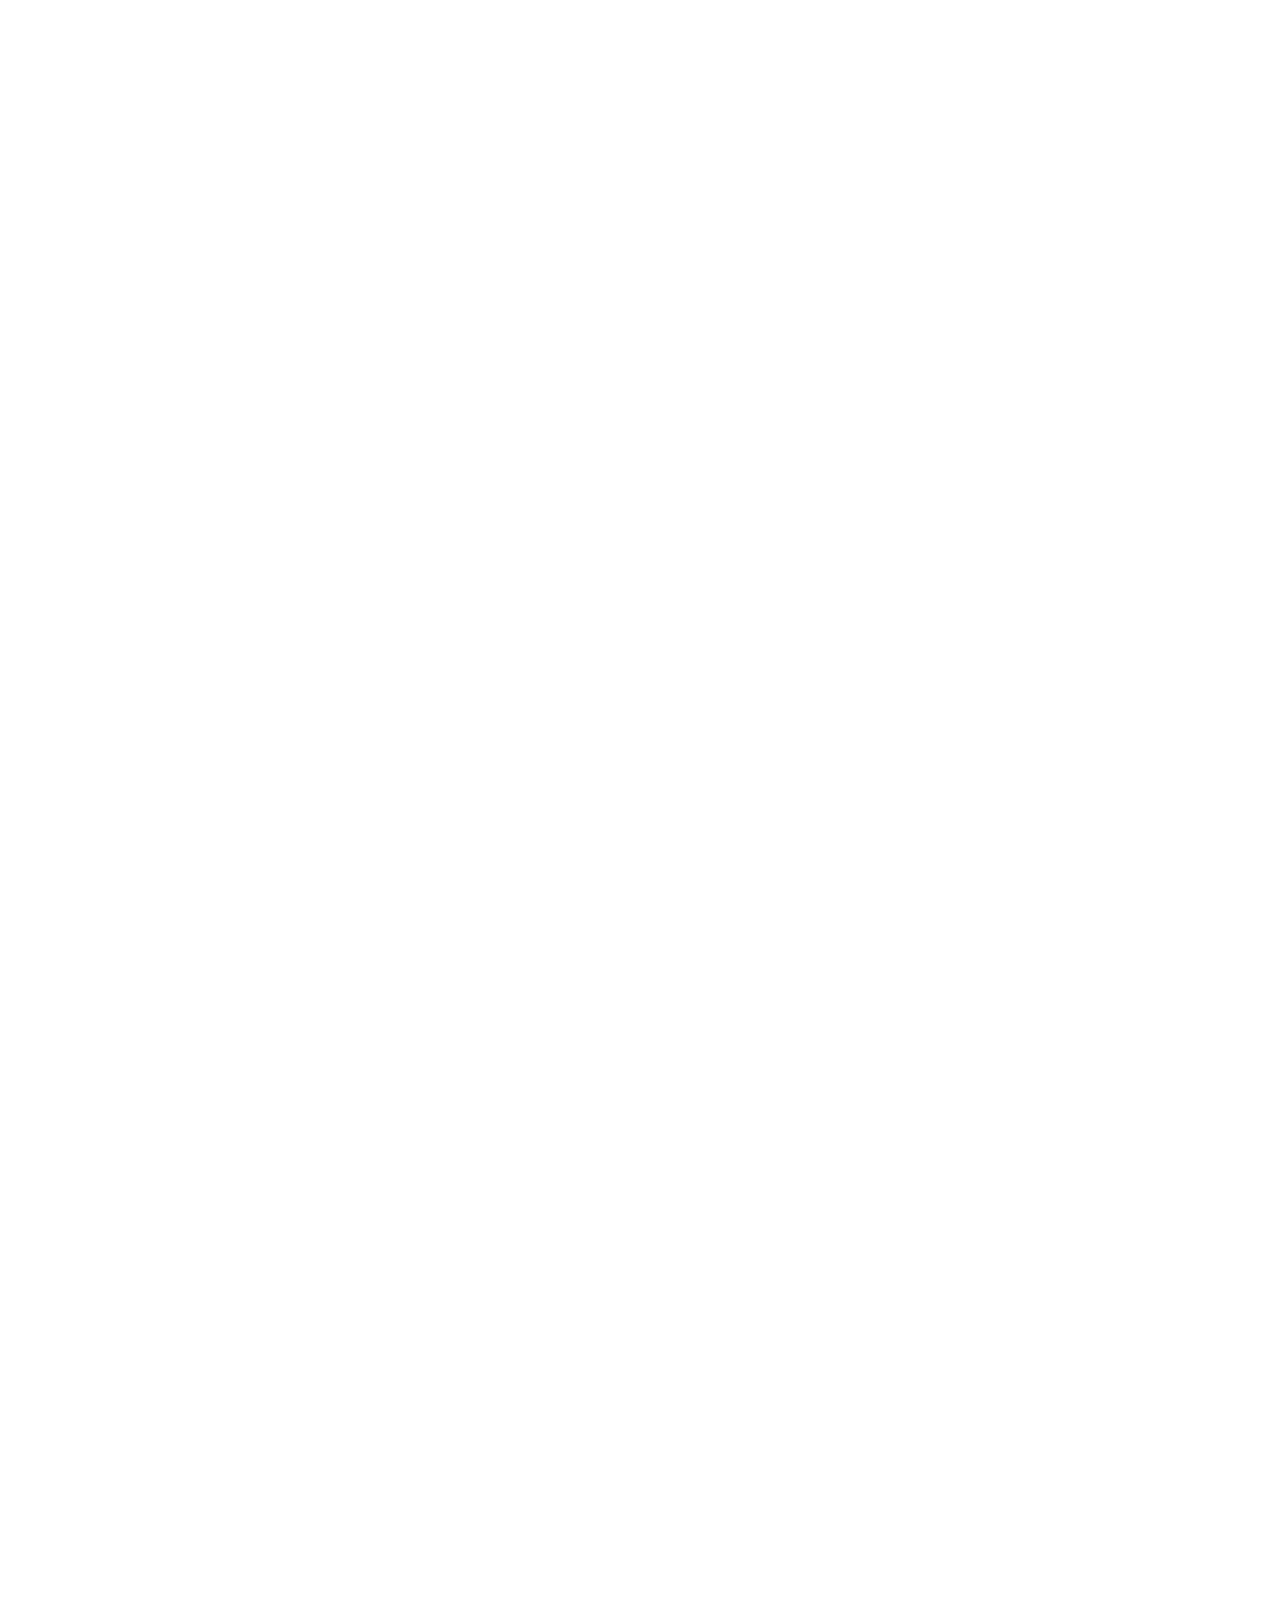
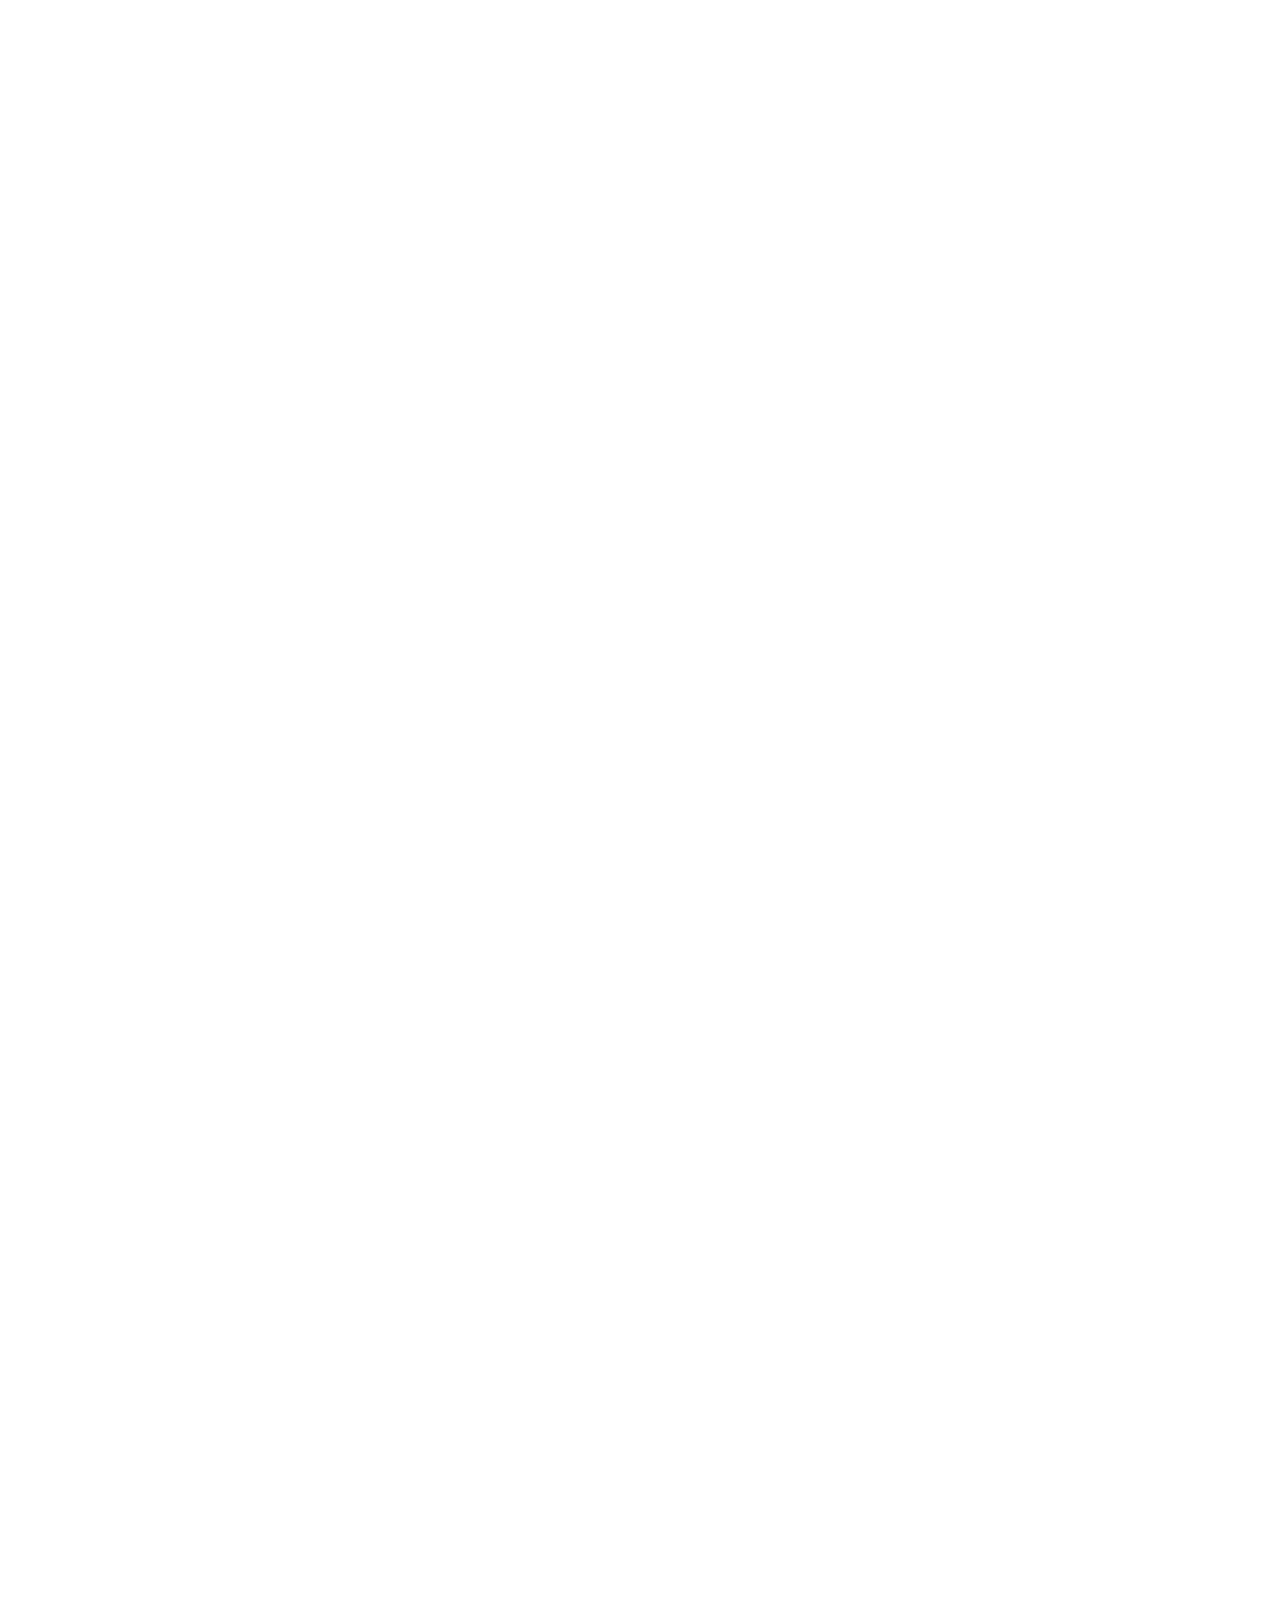
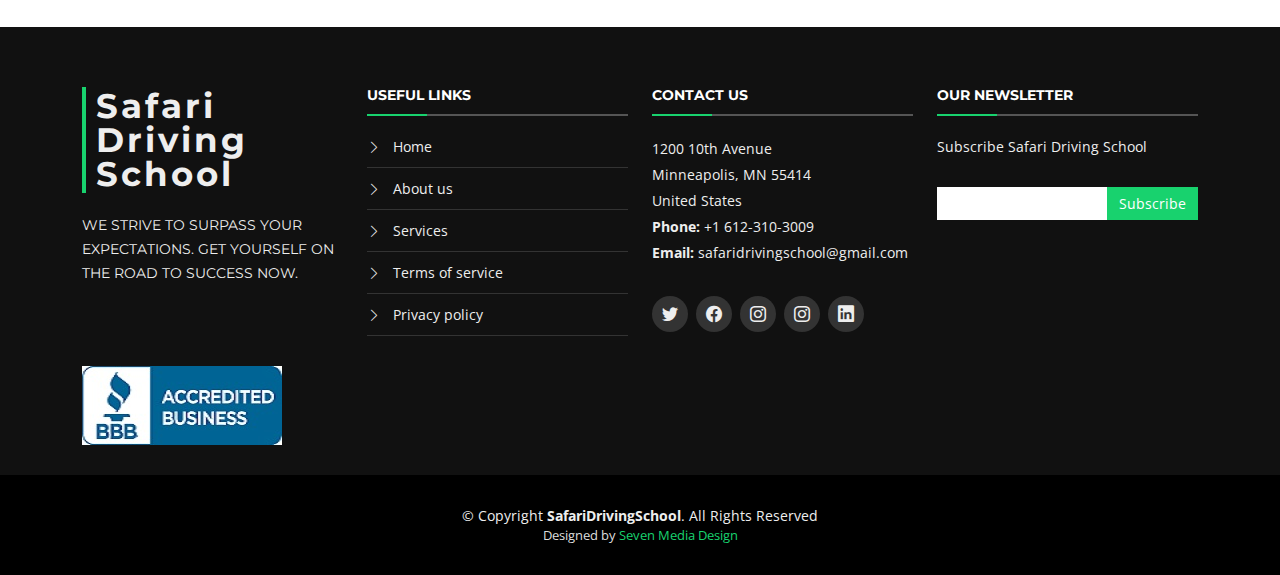
==== commit bb43dc24: "up" ====
--- a/index.html
+++ b/index.html
@@ -86,7 +86,7 @@
               <li><a class="nav-link scrollto active" href="#hero">Home</a></li>
               <li><a class="nav-link scrollto" href="#about">About</a></li>
               <li><a class="nav-link scrollto" href="#services">Services</a></li>
-              <li><a class="nav-link scrollto" href="#pricing">Pricing</a></li>
+              <li><a class="nav-link scrollto" href="#fare">Pricing</a></li>
               <li class="dropdown"><a href="#"><span>More</span> <i class="bi bi-chevron-down"></i></a>
                 <ul>
                   <li><a href="#">WRITTEN TEST LESSONS</a></li>
@@ -106,7 +106,7 @@
               </li>
               <li><a class="nav-link scrollto" href="#contact">Contact</a></li>
               <div>
-              <a class="button btn-get-started btn-learn-more" href="tel:+1 612-310-3009"> CALL NOW</a>
+              <a  href="tel:+1 612-310-3009"> CALL NOW</a>
     </div>
             </ul>
             <i class="bi bi-list mobile-nav-toggle"></i>
@@ -217,7 +217,7 @@
 
         </div>
       </div>
-    </section><!-- End Featured Services Section -->-->
+    </section><End Featured Services Section -->-->
 
     <!-- ======= About Us Section ======= -->
     <section id="about" data-aos="fade-up">
@@ -341,58 +341,41 @@
         </div>
 
       </div>
-    </section><!-- End Services Section -->
-
-    <!-- ======= Pricing Section ======= -->
-      <section id="Pricing" class="section-bg">
+    </section><
+
+    Pricing Section ======= -->
+    <section id="pricing" class="section-bg" >
       <div class="container" data-aos="fade-up">
 
-        <header class="section-header">
-          <h3>Pricing</h3>
+        <header class="section-header" id="pricing">
+          <h3 id="fare">PRICING</h3>
         </header>
-           <body>
-              <div class="wrapper">
-                <div class="single-price">
-                  <h1>𝗣𝗥𝗜𝗠𝗔𝗥𝗬</h1>
-                  <div class="price">
-                     <h2>$𝟭𝟮𝟬</h2>
-                  </div>   
-                  <div class="deals">
-                      <h4>Behind The Wheel.</h4>
-                      <h4>We charge $120 dollars for 2 hours 
-                      driving.</h4>
-                      <h4></h4>
-                      <h4></h4>
-                  </div>
-                  <a href="#">select</a>
-                </div>
-                <div class="single-price">
-                  <h1>𝗗𝗘𝗟𝗨𝗫</h1>
-                  <div class="price">
-                     <h2>$𝟯𝟲𝟬</h2>
-                  </div>   
-                  <div class="deals">
-                      <h4>Behind The Wheel.</h4>
-                      <h4>We charge $360 dollars for 6 hours driving.</h4>
-                      <h4></h4>
-                      <h4></h4>
-                  </div>
-                  <a href="#">select</a>
-                </div>
-                <div class="single-price">
-                  <h1>𝗨𝗟𝗧𝗜𝗠𝗔𝗧E</h1>
-                  <div class="price">
-                     <h2>$𝟱𝟬𝟬</h2>
-                  </div>   
-                  <div class="deals">
-                      <h4>Behind The Wheel.</h4>
-                      <h4>We charge $520 dollars for 10 hours driving.</h4>
-                      <h4></h4>
-                      <h4></h4>
-                  </div>
-                  <a href="#">select</a>
-                </div>
-              </body>
+    <div class="columns">
+          <ul class="price">
+             <li class="header">𝐏𝐑𝐈𝐌𝐀𝐑𝐘</li>
+             <li class="grey">$𝟭𝟮𝟬 /𝟮 𝗵𝗼𝘂𝗿𝘀</li>
+             <li>𝐁𝐞𝐡𝐢𝐧𝐝 𝐓𝐡𝐞 𝐖𝐡𝐞𝐞𝐥.</li>
+             <li class="grey"><a href="#" class="button">BOOK NOW</a></li>
+          </ul>
+        </div>
+        <div class="columns">
+          <ul class="price">
+             <li class="header">𝐃𝐄𝐋𝐔𝐗</li>
+             <li class="grey">$𝟯𝟲𝟬 /𝟲 𝗵𝗼𝘂𝗿𝘀</li>
+             <li>𝐁𝐞𝐡𝐢𝐧𝐝 𝐓𝐡𝐞 𝐖𝐡𝐞𝐞𝐥.</li>
+             <li class="grey"><a href="#" class="button">BOOK NOW</a></li>
+          </ul>
+         </div>
+         <div class="columns">
+          <ul class="price">
+             <li class="header">𝐔𝐋𝐓𝐈𝐌𝐀𝐓𝐄</li>
+             <li class="grey">$𝟱𝟬𝟬 /𝟭𝟬 𝗵𝗼𝘂𝗿𝘀</li>
+             <li>𝐁𝐞𝐡𝐢𝐧𝐝 𝐓𝐡𝐞 𝐖𝐡𝐞𝐞𝐥.</li>
+             <li class="grey"><a href="#" class="button">BOOK NOW</a></li>
+          </ul>
+         </div>
+          
+      
     <!-- End Pricing Section -->
 
     <!-- ======= Call To Action Section ======= -->
@@ -424,7 +407,7 @@
                 <h4>Ceo &amp; Founder</h4>
                 <p>
                   <img src="assets/img/quote-sign-left.png" class="quote-sign-left" alt="">
-                  Proin iaculis purus consequat sem cure digni ssim donec porttitora entum suscipit rhoncus. Accusantium quam, ultricies eget id, aliquam eget nibh et. Maecen aliquam, risus at semper.
+                  I took driving lessons with Inge as my instructor and I can highly recommend her! Her well structured and professional way of teaching made me a save and confident driver. Thank you once again!.
                   <img src="assets/img/quote-sign-right.png" class="quote-sign-right" alt="">
                 </p>
               </div>
@@ -437,7 +420,9 @@
                 <h4>Designer</h4>
                 <p>
                   <img src="assets/img/quote-sign-left.png" class="quote-sign-left" alt="">
-                  Export tempor illum tamen malis malis eram quae irure esse labore quem cillum quid cillum eram malis quorum velit fore eram velit sunt aliqua noster fugiat irure amet legam anim culpa.
+                  Passed my practical driving test first time thanks to the help of my instructor Olu. Olu is a great teacher who combined being both firm and soft. Myself and Olu were able to build up a rapport during our driving lessons, which made our lessons more enjoyable.
+
+However, the most important thing for myself, were the life lessons Olu was able to pass on during the lessons. These life lessons helped me in the lead up to my driving test, during my driving test, and will continue to ring true going forward.
                   <img src="assets/img/quote-sign-right.png" class="quote-sign-right" alt="">
                 </p>
               </div>
@@ -450,7 +435,7 @@
                 <h4>Store Owner</h4>
                 <p>
                   <img src="assets/img/quote-sign-left.png" class="quote-sign-left" alt="">
-                  Enim nisi quem export duis labore cillum quae magna enim sint quorum nulla quem veniam duis minim tempor labore quem eram duis noster aute amet eram fore quis sint minim.
+                  Passed my practical test first time thanks to Mr Olu very good instructor very helpful not soft and very friendly guy thanks so much Olu.
                   <img src="assets/img/quote-sign-right.png" class="quote-sign-right" alt="">
                 </p>
               </div>
@@ -463,7 +448,7 @@
                 <h4>Freelancer</h4>
                 <p>
                   <img src="assets/img/quote-sign-left.png" class="quote-sign-left" alt="">
-                  Fugiat enim eram quae cillum dolore dolor amet nulla culpa multos export minim fugiat minim velit minim dolor enim duis veniam ipsum anim magna sunt elit fore quem dolore labore illum veniam.
+                  I would definitely recommend Safari Driving School to any of my family and friends without any doubt at all. From the first day, I knew that I was in good hands. Olu, my driver instructor, was the most amazing, punctual, patient, funniest and reassuring guy ever! Olu is super calm and a great and experienced (!) teacher, and I am so glad that he fixed my driving skills (after 2 other instructors with whom I wasn’t happy…) and that he taught me so well :.
                   <img src="assets/img/quote-sign-right.png" class="quote-sign-right" alt="">
                 </p>
               </div>
@@ -476,7 +461,7 @@
                 <h4>Entrepreneur</h4>
                 <p>
                   <img src="assets/img/quote-sign-left.png" class="quote-sign-left" alt="">
-                  Quis quorum aliqua sint quem legam fore sunt eram irure aliqua veniam tempor noster veniam enim culpa labore duis sunt culpa nulla illum cillum fugiat legam esse veniam culpa fore nisi cillum quid.
+                  I had a great lesson with my instructor. His name is Olu. He taught me to pay attention to all details. My instructor really helped build my confidence with just 10 hours lessons. I passed at first attempt.
                   <img src="assets/img/quote-sign-right.png" class="quote-sign-right" alt="">
                 </p>
               </div>
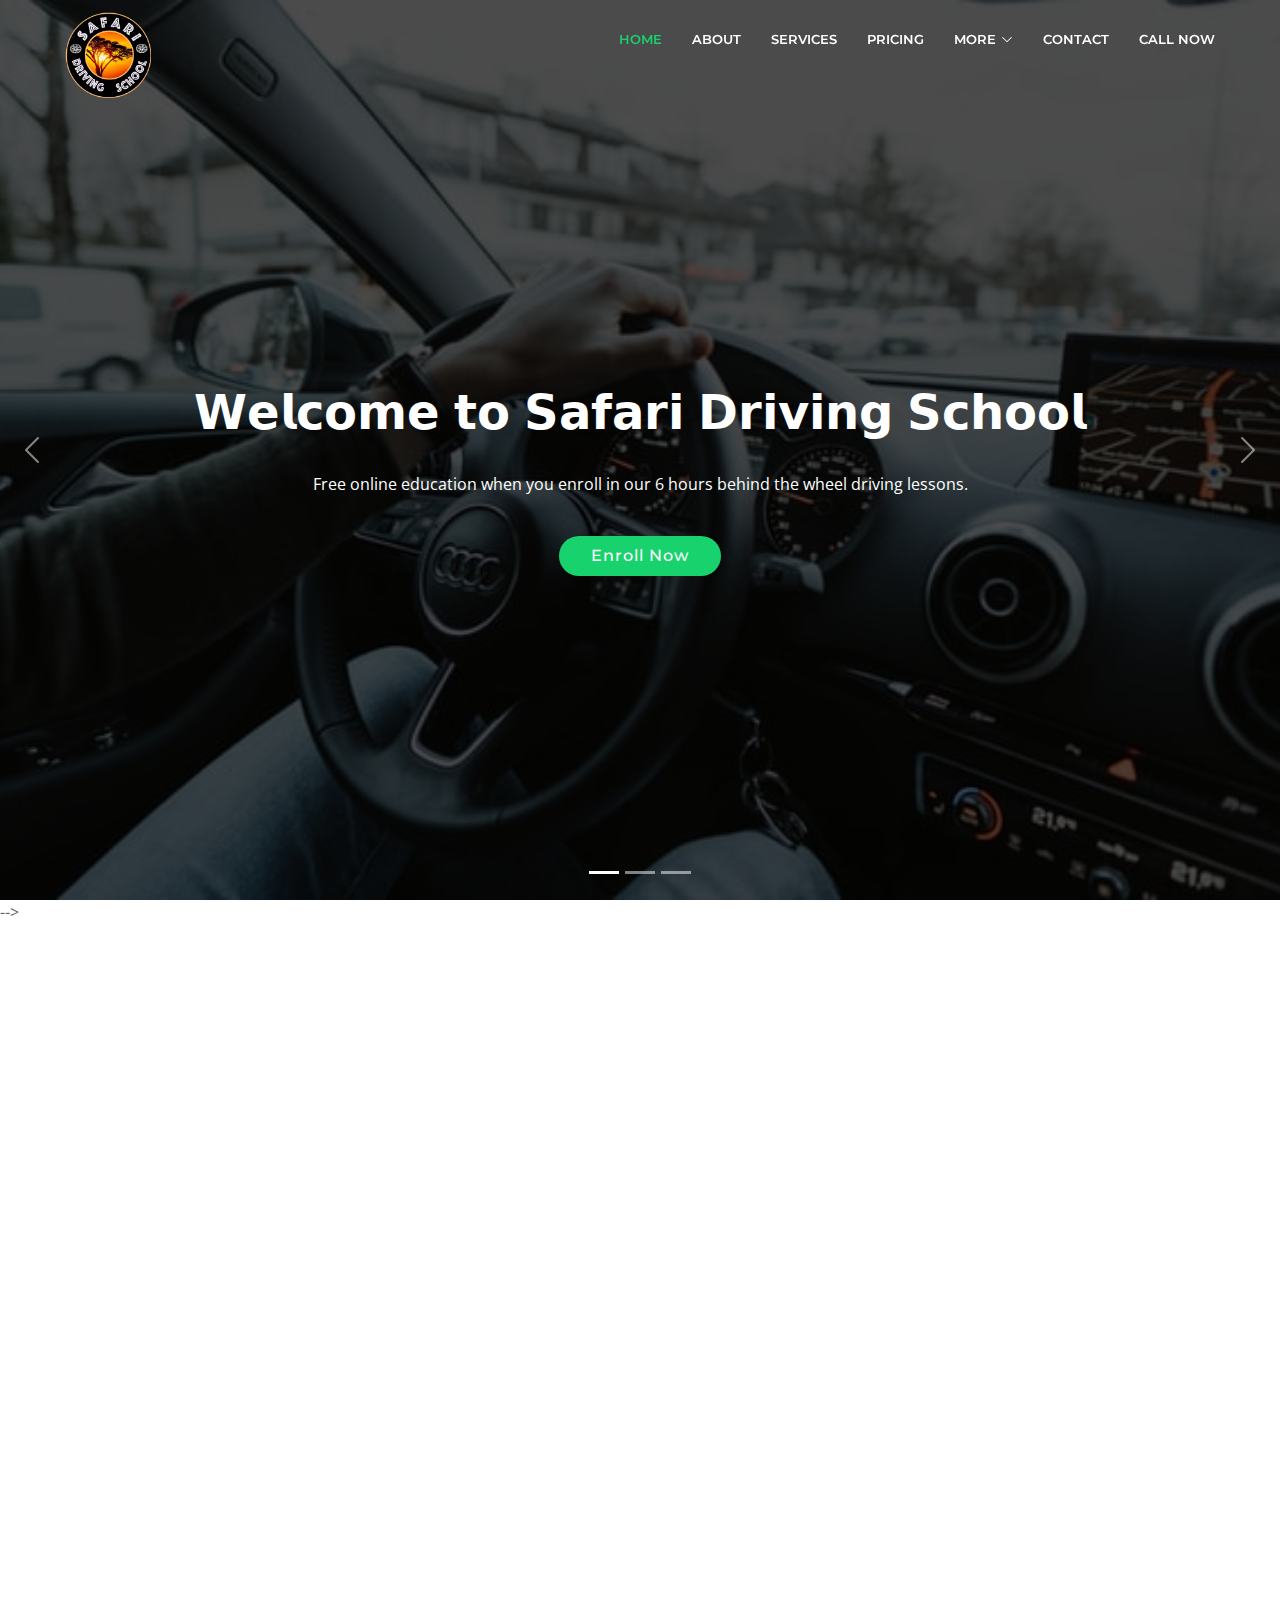
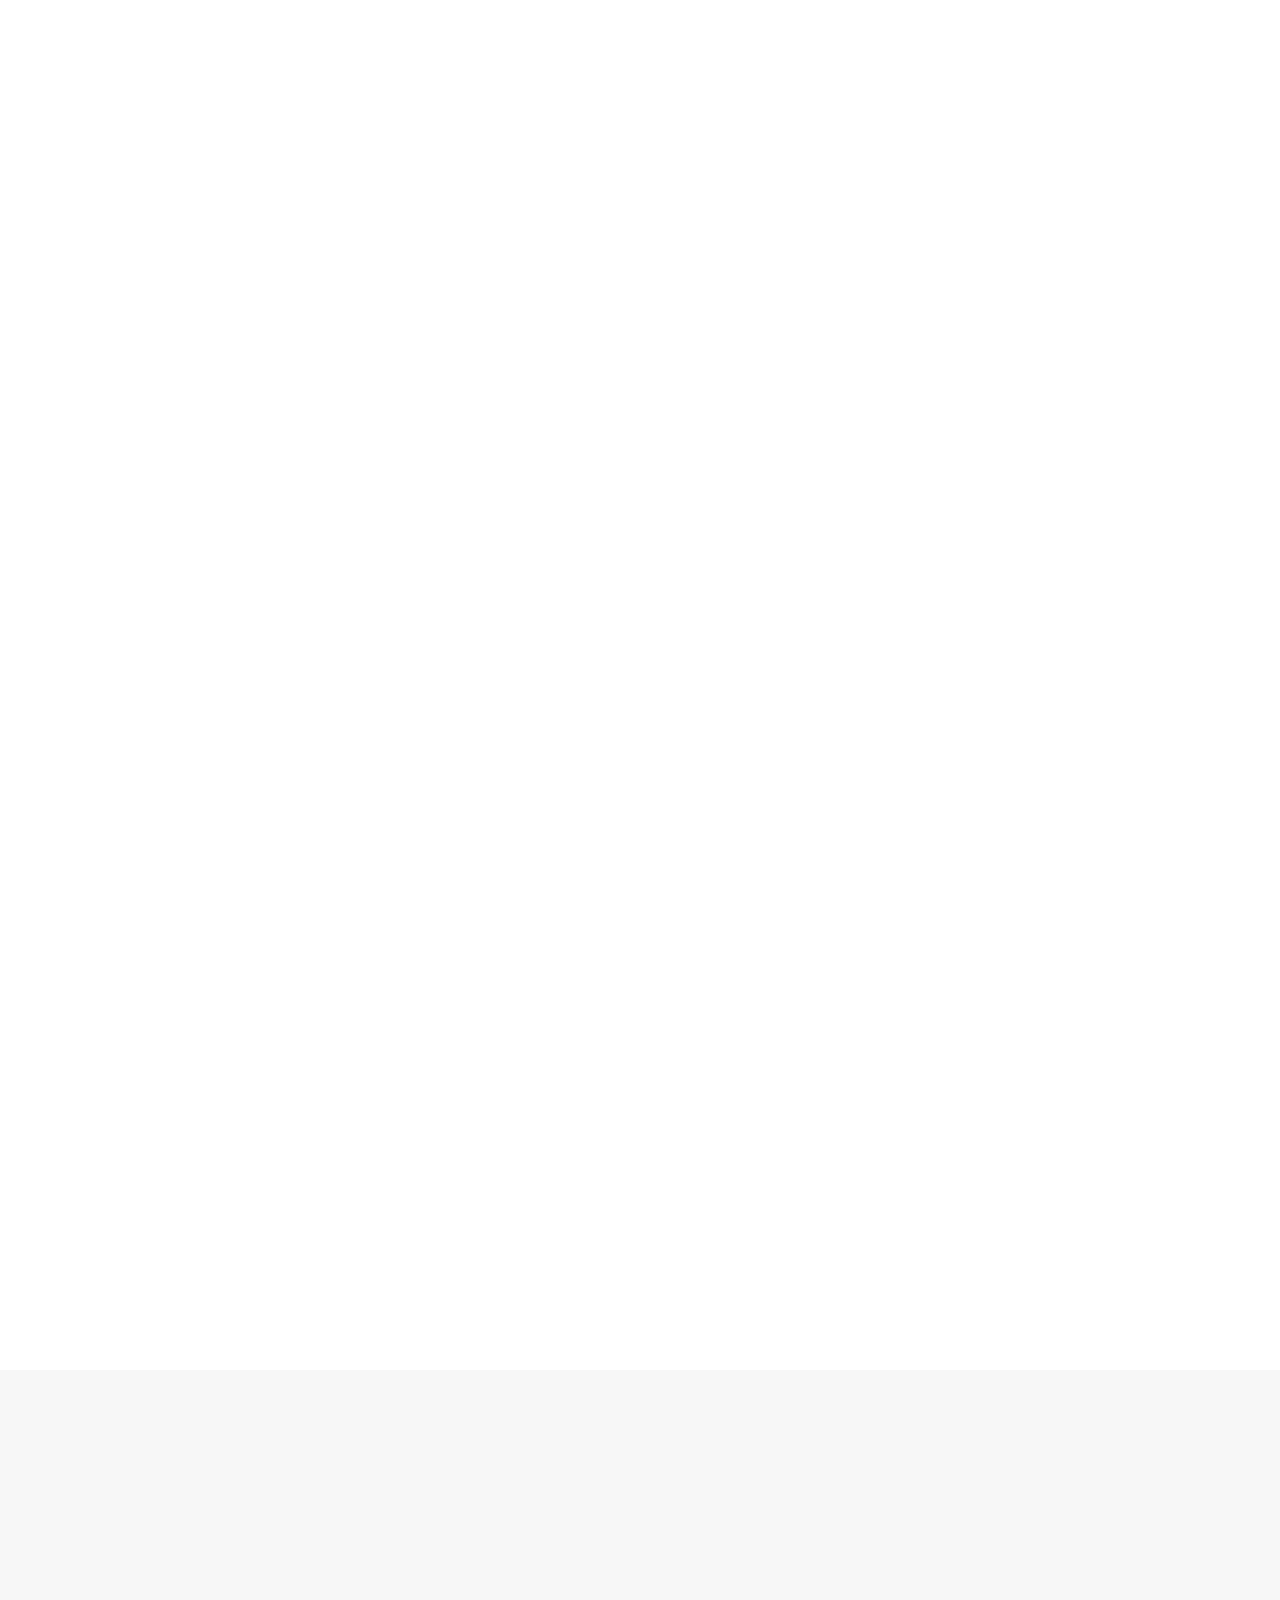
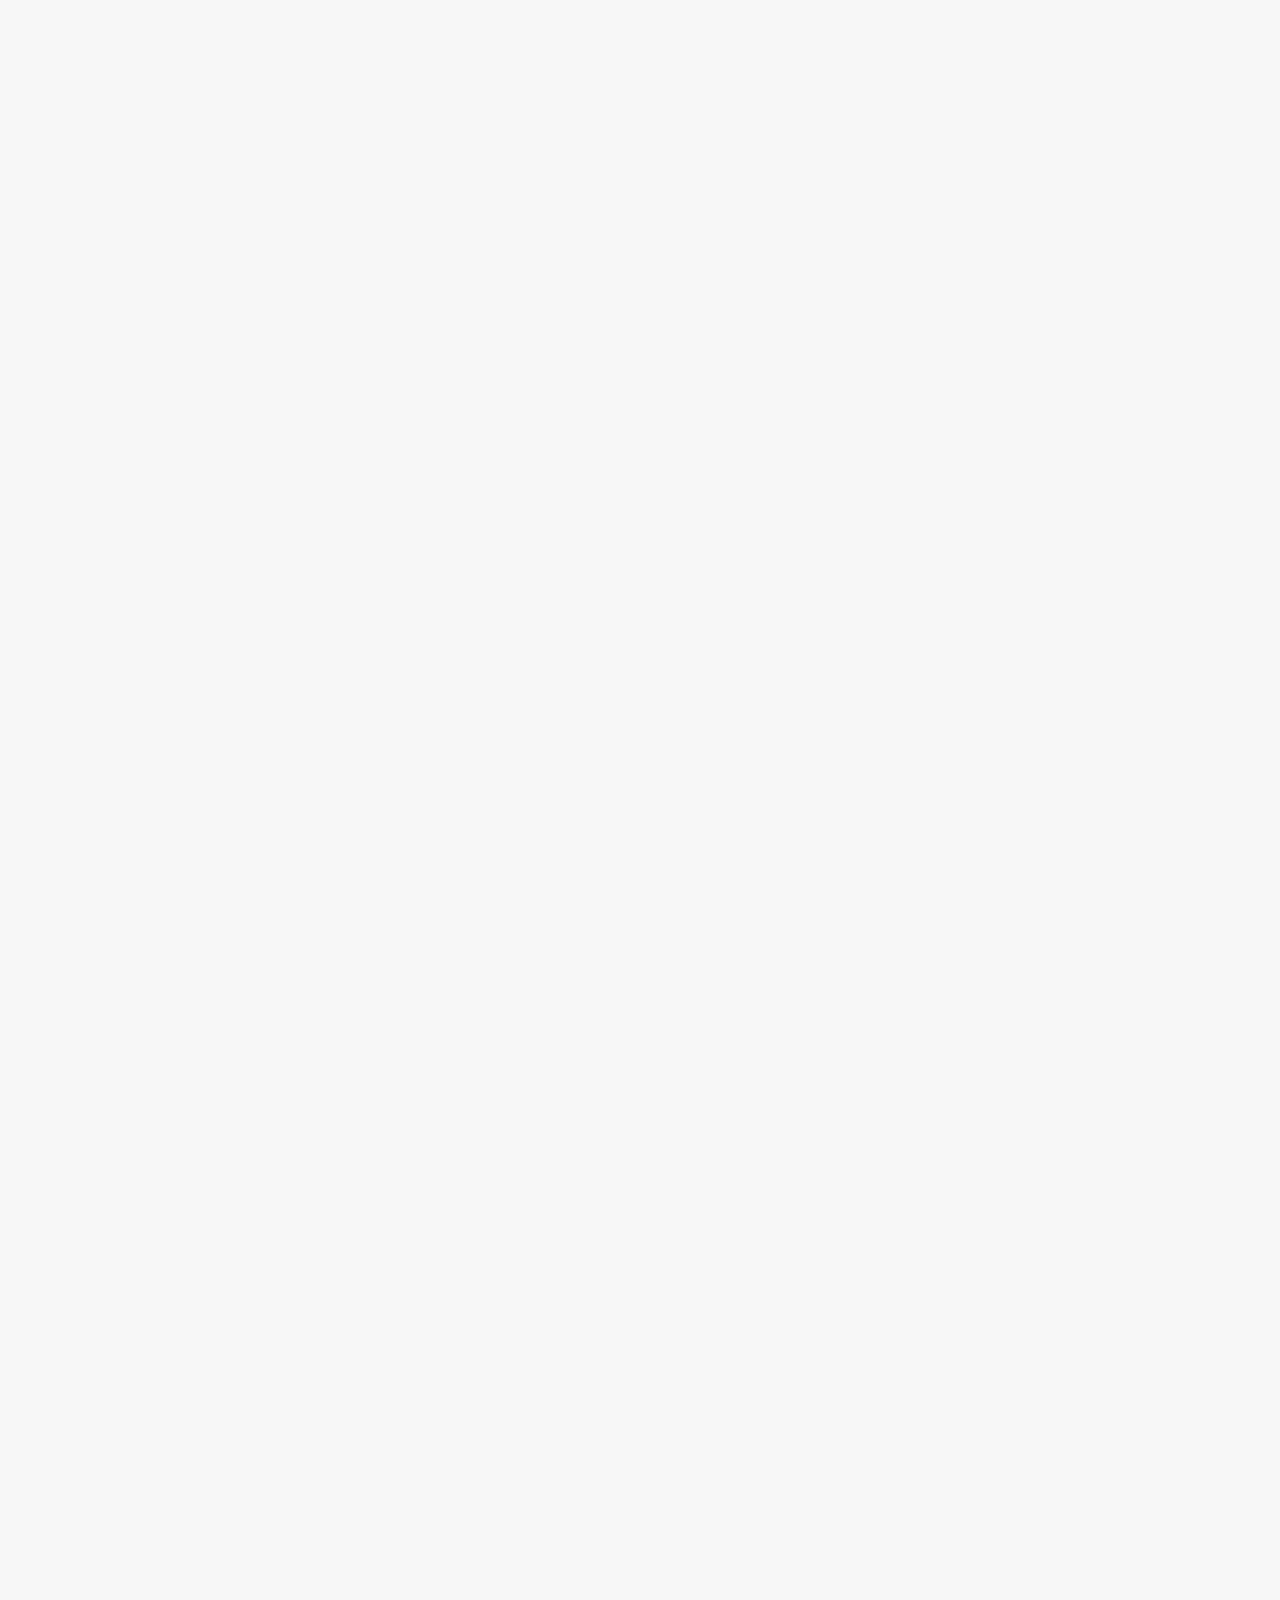
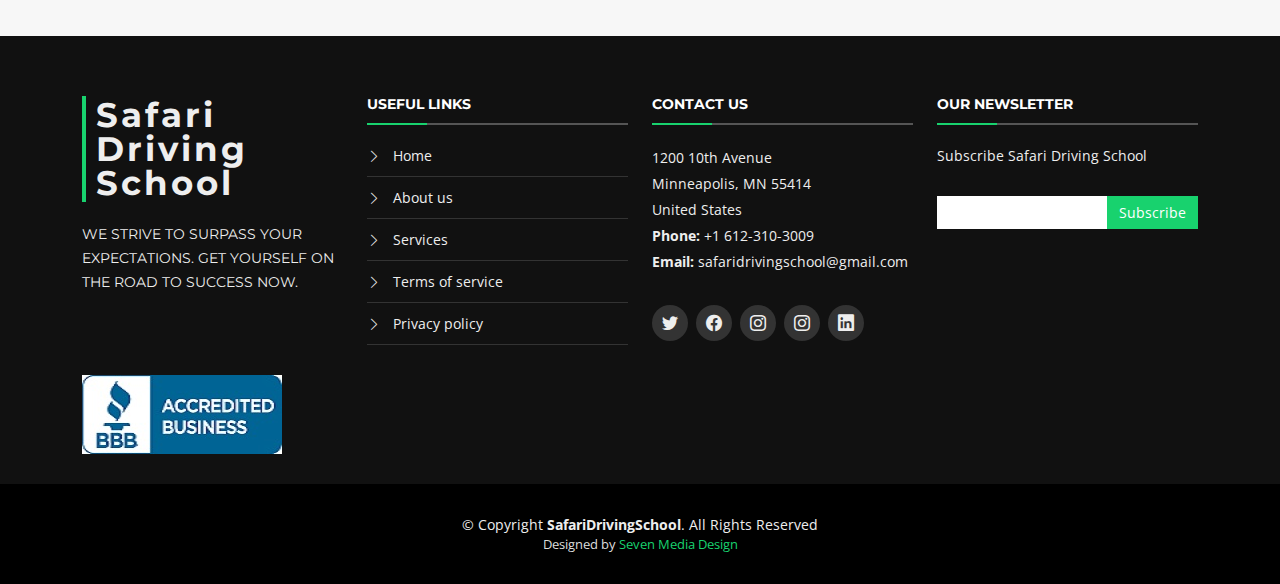
==== commit 7005fca5: "up" ====
--- a/index.html
+++ b/index.html
@@ -247,10 +247,7 @@
           </div>
         </div>
 
-      </div>
-    </section><!-- End About Section -->
-
-        <div class="row about-cols">
+<div class="row about-cols">
 
           <div class="col-md-4" data-aos="fade-up" data-aos-delay="100">
             <div class="about-col">
@@ -293,8 +290,19 @@
 
         </div>
 
-      </div>
-    </section><!-- End About Us Section -->
+
+
+
+
+      </div>
+
+        
+
+
+
+
+    </section><!-- End About Section -->
+
 
     <!-- ======= Services Section ======= -->
     <section id="services">
@@ -322,35 +330,11 @@
             <h4 class="title"><a href="">Senior Drivers Education</a></h4>
             <p class="description">At A to Z, we help seniors from DMV Driver Safety division with their re-examination. We will teach you driving strategies that will help you drive safely. Best of all we help them keep their driving independence!</p>
           </div>
-          <!--<div class="col-lg-4 col-md-6 box" data-aos="fade-up" data-aos-delay="200">
-            <div class="icon"><i class="bi bi-binoculars"></i></div>
-            <h4 class="title"><a href="">Magni Dolores</a></h4>
-            <p class="description">Excepteur sint occaecat cupidatat non proident, sunt in culpa qui officia deserunt mollit anim id est laborum</p>
-          </div>
-          <div class="col-lg-4 col-md-6 box" data-aos="fade-up" data-aos-delay="300">
-            <div class="icon"><i class="bi bi-brightness-high"></i></div>
-            <h4 class="title"><a href="">Nemo Enim</a></h4>
-            <p class="description">At vero eos et accusamus et iusto odio dignissimos ducimus qui blanditiis praesentium voluptatum deleniti atque</p>
-          </div>
-          <div class="col-lg-4 col-md-6 box" data-aos="fade-up" data-aos-delay="400">
-            <div class="icon"><i class="bi bi-calendar4-week"></i></div>
-            <h4 class="title"><a href="">Eiusmod Tempor</a></h4>
-            <p class="description">Et harum quidem rerum facilis est et expedita distinctio. Nam libero tempore, cum soluta nobis est eligendi</p>
-          </div>
-
-        </div>
-
-      </div>
-    </section><
-
-    Pricing Section ======= -->
-    <section id="pricing" class="section-bg" >
-      <div class="container" data-aos="fade-up">
-
-        <header class="section-header" id="pricing">
-          <h3 id="fare">PRICING</h3>
+          <br><br>
+         <header class="section-header wow fadeInUp">
+          <h3>Pricing</h3>
         </header>
-    <div class="columns">
+          <div class="columns">
           <ul class="price">
              <li class="header">𝐏𝐑𝐈𝐌𝐀𝐑𝐘</li>
              <li class="grey">$𝟭𝟮𝟬 /𝟮 𝗵𝗼𝘂𝗿𝘀</li>
@@ -358,6 +342,7 @@
              <li class="grey"><a href="#" class="button">BOOK NOW</a></li>
           </ul>
         </div>
+
         <div class="columns">
           <ul class="price">
              <li class="header">𝐃𝐄𝐋𝐔𝐗</li>
@@ -366,6 +351,7 @@
              <li class="grey"><a href="#" class="button">BOOK NOW</a></li>
           </ul>
          </div>
+
          <div class="columns">
           <ul class="price">
              <li class="header">𝐔𝐋𝐓𝐈𝐌𝐀𝐓𝐄</li>
@@ -374,9 +360,13 @@
              <li class="grey"><a href="#" class="button">BOOK NOW</a></li>
           </ul>
          </div>
-          
-      
-    <!-- End Pricing Section -->
+         <!-- end here-->
+        </div>
+
+      </div>
+    </section>
+
+
 
     <!-- ======= Call To Action Section ======= -->
     <!-<section id="call-to-action">
